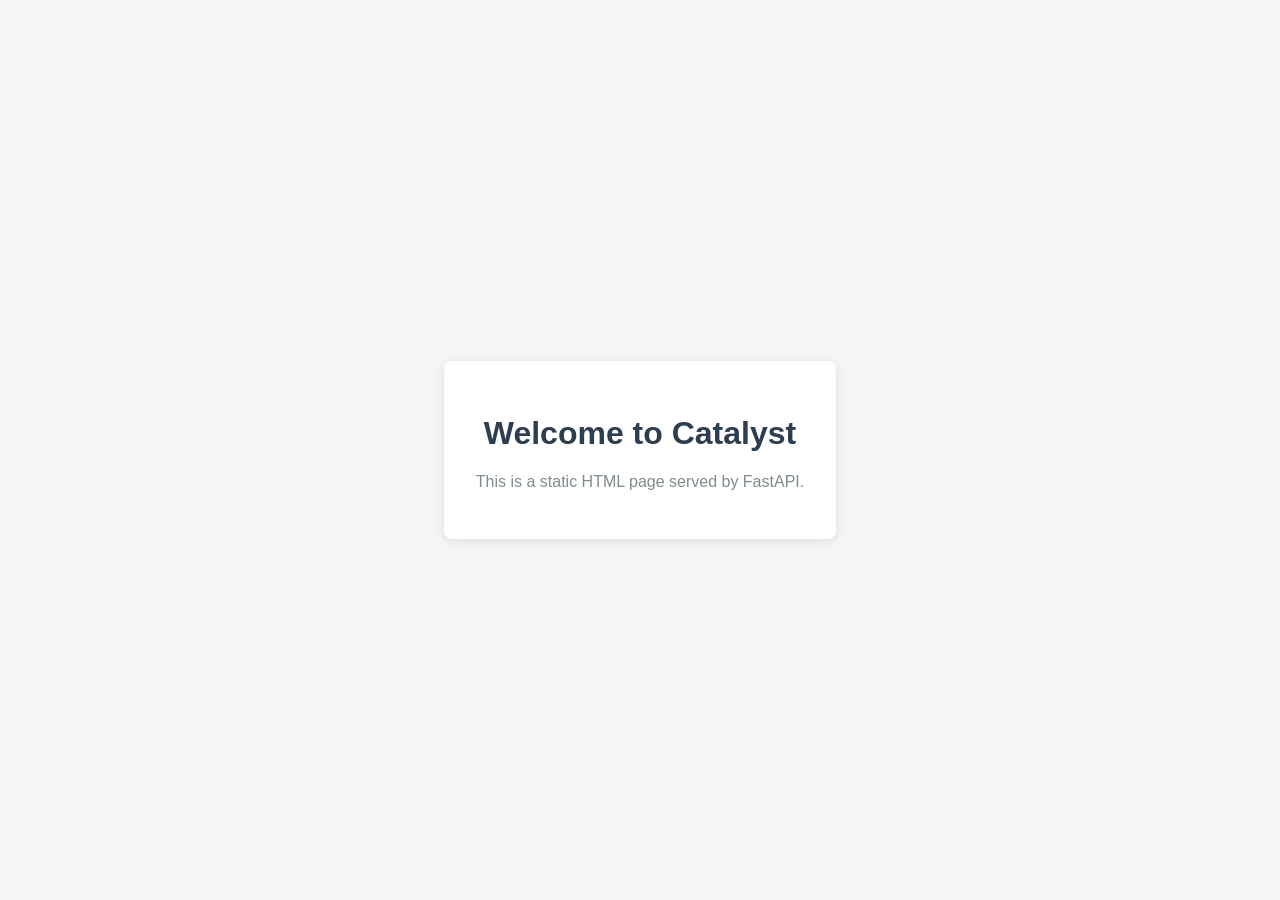
==== static/index.html @ 77b53282 "first commit" ====
<!doctype html>
<html lang="en">
    <head>
        <meta charset="UTF-8" />
        <meta name="viewport" content="width=device-width, initial-scale=1.0" />
        <title>Catalyst</title>
        <style>
            body {
                font-family:
                    -apple-system, BlinkMacSystemFont, "Segoe UI", Roboto,
                    Oxygen, Ubuntu, Cantarell, sans-serif;
                display: flex;
                justify-content: center;
                align-items: center;
                min-height: 100vh;
                margin: 0;
                background-color: #f5f5f5;
                color: #333;
            }
            .container {
                text-align: center;
                padding: 2rem;
                background: white;
                border-radius: 8px;
                box-shadow: 0 2px 10px rgba(0, 0, 0, 0.1);
            }
            h1 {
                color: #2c3e50;
            }
            p {
                color: #7f8c8d;
            }
        </style>
    </head>
    <body>
        <div class="container">
            <h1>Welcome to Catalyst</h1>
            <p>This is a static HTML page served by FastAPI.</p>
        </div>
    </body>
</html>
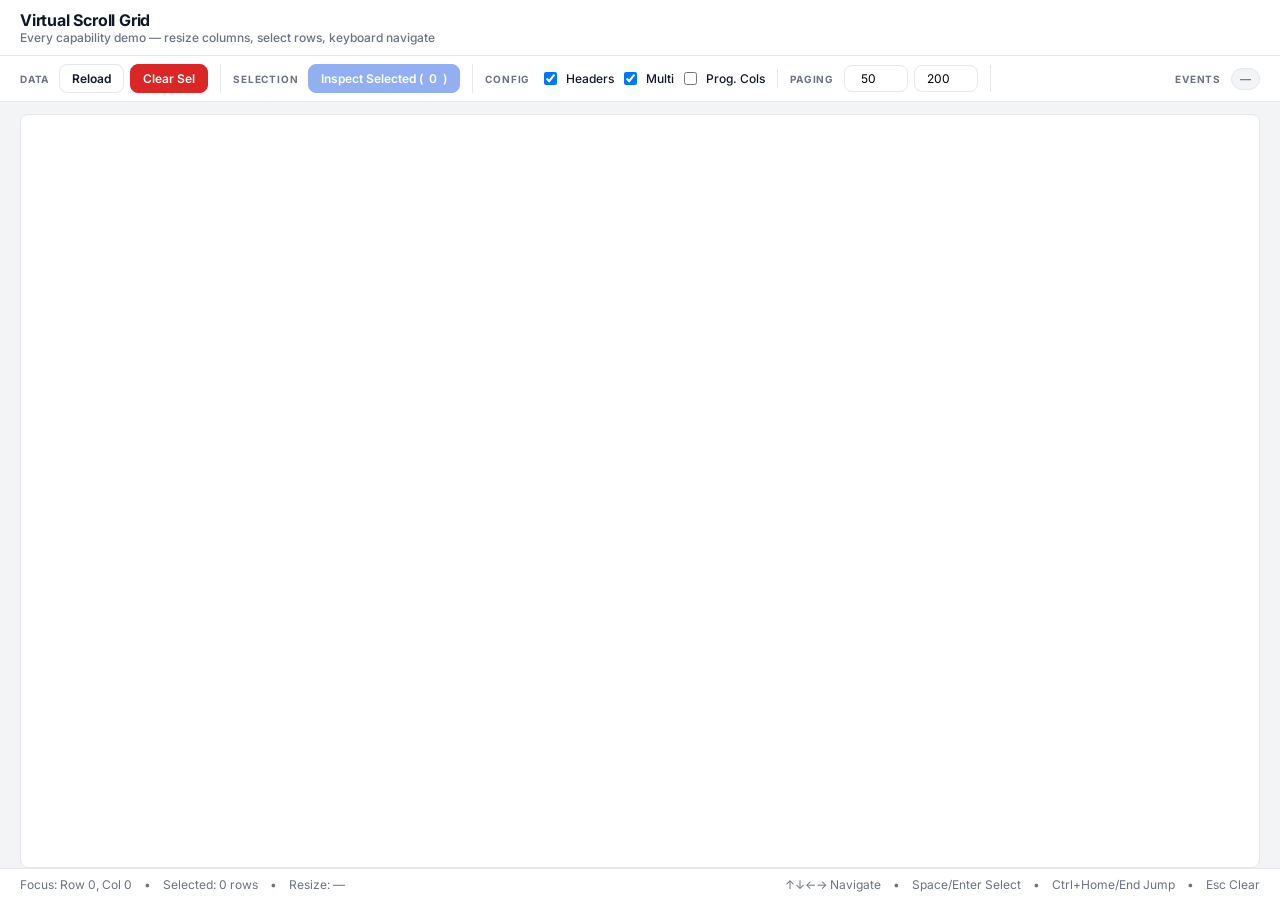
==== commit fa561272: "first working virtual scroll" ====
--- a/static/index.html
+++ b/static/index.html
@@ -3,39 +3,1067 @@
     <head>
         <meta charset="UTF-8" />
         <meta name="viewport" content="width=device-width, initial-scale=1.0" />
-        <title>Catalyst</title>
+        <title>
+            Virtual Scroll Grid — Contact Directory with Custom Renderers
+        </title>
+
+        <link rel="preconnect" href="https://fonts.googleapis.com" />
+        <link rel="preconnect" href="https://fonts.gstatic.com" crossorigin />
+        <link
+            href="https://fonts.googleapis.com/css2?family=Inter:wght@400;500;600;700&display=swap"
+            rel="stylesheet"
+        />
+
+        <script
+            type="module"
+            src="static/js/virtual-scroll-grid.js?v=1"
+        ></script>
+
         <style>
+            :root {
+                --bg: #f3f4f6;
+                --surface: #ffffff;
+                --text: #111827;
+                --text-secondary: #6b7280;
+                --border: #e5e7eb;
+                --accent: #2563eb;
+                --accent-hover: #1d4ed8;
+                --accent-light: #dbeafe;
+                --danger: #dc2626;
+                --danger-light: #fee2e2;
+                --success: #059669;
+                --success-light: #d1fae5;
+                --warning: #d97706;
+                --warning-light: #fef3c7;
+                --radius: 8px;
+                --shadow:
+                    0 1px 3px rgba(0, 0, 0, 0.1), 0 1px 2px rgba(0, 0, 0, 0.06);
+                --shadow-lg:
+                    0 10px 25px -5px rgba(0, 0, 0, 0.1),
+                    0 8px 10px -6px rgba(0, 0, 0, 0.1);
+                --font: "Inter", system-ui, -apple-system, sans-serif;
+            }
+
+            * {
+                box-sizing: border-box;
+            }
+
+            html,
             body {
+                margin: 0;
+                padding: 0;
+                height: 100%;
+                font-family: var(--font);
+                background: var(--bg);
+                color: var(--text);
+                overflow: hidden;
+            }
+
+            /* Layout: header, toolbar, grid, status */
+            .app {
+                display: flex;
+                flex-direction: column;
+                height: 100vh;
+            }
+
+            .app-header {
+                flex-shrink: 0;
+                background: var(--surface);
+                border-bottom: 1px solid var(--border);
+                padding: 10px 20px;
+                display: flex;
+                align-items: center;
+                justify-content: space-between;
+                gap: 16px;
+            }
+
+            .app-header h1 {
+                font-size: 16px;
+                font-weight: 700;
+                margin: 0;
+                letter-spacing: -0.2px;
+            }
+
+            .app-header .subtitle {
+                font-size: 12px;
+                color: var(--text-secondary);
+                font-weight: 500;
+            }
+
+            /* Toolbar */
+            .toolbar {
+                flex-shrink: 0;
+                background: var(--surface);
+                border-bottom: 1px solid var(--border);
+                padding: 8px 20px;
+                display: flex;
+                align-items: center;
+                gap: 12px;
+                flex-wrap: wrap;
+            }
+
+            .toolbar-group {
+                display: flex;
+                align-items: center;
+                gap: 6px;
+                padding-right: 12px;
+                border-right: 1px solid var(--border);
+            }
+
+            .toolbar-group:last-child {
+                border-right: none;
+                padding-right: 0;
+            }
+
+            .toolbar-label {
+                font-size: 10px;
+                font-weight: 700;
+                text-transform: uppercase;
+                letter-spacing: 0.8px;
+                color: var(--text-secondary);
+                margin-right: 4px;
+            }
+
+            .btn {
+                font-family: inherit;
+                font-size: 12px;
+                font-weight: 600;
+                padding: 6px 12px;
+                border: 1px solid var(--border);
+                border-radius: var(--radius);
+                background: var(--surface);
+                color: var(--text);
+                cursor: pointer;
+                transition: all 0.15s ease;
+                display: inline-flex;
+                align-items: center;
+                gap: 6px;
+                white-space: nowrap;
+            }
+
+            .btn:hover {
+                background: var(--bg);
+                border-color: var(--text-secondary);
+            }
+            .btn:active {
+                transform: translateY(1px);
+            }
+
+            .btn-primary {
+                background: var(--accent);
+                color: #fff;
+                border-color: var(--accent);
+            }
+            .btn-primary:hover {
+                background: var(--accent-hover);
+            }
+
+            .btn-danger {
+                background: var(--danger);
+                color: #fff;
+                border-color: var(--danger);
+            }
+
+            .btn:disabled {
+                opacity: 0.5;
+                cursor: not-allowed;
+            }
+
+            .input-sm {
+                font-family: inherit;
+                font-size: 12px;
+                padding: 5px 8px;
+                border: 1px solid var(--border);
+                border-radius: var(--radius);
+                width: 64px;
+                text-align: center;
+                outline: none;
+            }
+            .input-sm:focus {
+                border-color: var(--accent);
+                box-shadow: 0 0 0 3px var(--accent-light);
+            }
+
+            .toggle {
+                display: inline-flex;
+                align-items: center;
+                gap: 6px;
+                font-size: 12px;
+                font-weight: 500;
+                cursor: pointer;
+                user-select: none;
+            }
+
+            .toggle input {
+                cursor: pointer;
+            }
+
+            .badge {
+                font-size: 11px;
+                font-weight: 600;
+                padding: 3px 8px;
+                border-radius: 100px;
+                background: var(--bg);
+                color: var(--text-secondary);
+                border: 1px solid var(--border);
+            }
+
+            .badge.active {
+                background: var(--accent-light);
+                color: var(--accent);
+                border-color: var(--accent);
+            }
+
+            .badge.error {
+                background: var(--danger-light);
+                color: var(--danger);
+                border-color: var(--danger);
+            }
+
+            /* Grid area */
+            .grid-wrap {
+                flex: 1;
+                min-height: 0;
+                padding: 12px 20px 0;
+                display: flex;
+                flex-direction: column;
+            }
+
+            .grid-box {
+                flex: 1;
+                min-height: 0;
+                background: var(--surface);
+                border: 1px solid var(--border);
+                border-radius: var(--radius);
+                overflow: hidden;
+                display: flex;
+                flex-direction: column;
+            }
+
+            virtual-scroll-grid {
+                --vsg-font: var(--font);
+                --vsg-font-size: 13px;
+                --vsg-row-height: 40px;
+                --vsg-row-bg: #ffffff;
+                --vsg-row-bg-alt: #f9fafb;
+                --vsg-row-bg-hover: #eff6ff;
+                --vsg-row-bg-selected: #dbeafe;
+                --vsg-row-border: 1px solid var(--border);
+                --vsg-row-border-color: rgba(0, 0, 0, 0.04);
+                --vsg-header-bg: linear-gradient(
+                    180deg,
+                    #f9fafb 0%,
+                    #f3f4f6 100%
+                );
+                --vsg-header-color: #374151;
+                --vsg-header-border: 2px solid var(--accent);
+                --vsg-header-border-color: rgba(0, 0, 0, 0.06);
+                --vsg-cell-padding: 8px 14px;
+                --vsg-color: #111827;
+                --vsg-resize-handle-color: rgba(0, 0, 0, 0.25);
+
+                height: 100%;
+                width: 100%;
+            }
+
+            /* Focus indicator via part — keep it minimal so selection shows through */
+            virtual-scroll-grid::part(row):focus {
+                outline: none;
+                box-shadow: inset 3px 0 0 var(--accent);
+            }
+
+            /* Cells that contain Node renderers (badges, bars) need flex alignment */
+            virtual-scroll-grid::part(cell) {
+                display: flex;
+                align-items: center;
+            }
+
+            /* Status bar */
+            .status-bar {
+                flex-shrink: 0;
+                padding: 8px 20px;
+                display: flex;
+                align-items: center;
+                justify-content: space-between;
+                gap: 16px;
+                font-size: 12px;
+                color: var(--text-secondary);
+                background: var(--surface);
+                border-top: 1px solid var(--border);
+            }
+
+            .status-left,
+            .status-right {
+                display: flex;
+                align-items: center;
+                gap: 12px;
+            }
+
+            /* Modal */
+            .modal-overlay {
+                position: fixed;
+                inset: 0;
+                background: rgba(0, 0, 0, 0.45);
+                display: none;
+                align-items: center;
+                justify-content: center;
+                z-index: 1000;
+                padding: 20px;
+            }
+
+            .modal-overlay.open {
+                display: flex;
+            }
+
+            .modal {
+                background: var(--surface);
+                border-radius: 12px;
+                box-shadow: var(--shadow-lg);
+                width: 100%;
+                max-width: 720px;
+                max-height: 80vh;
+                display: flex;
+                flex-direction: column;
+                overflow: hidden;
+                animation: modalIn 0.2s ease;
+            }
+
+            @keyframes modalIn {
+                from {
+                    opacity: 0;
+                    transform: translateY(10px) scale(0.98);
+                }
+                to {
+                    opacity: 1;
+                    transform: translateY(0) scale(1);
+                }
+            }
+
+            .modal-header {
+                padding: 16px 20px;
+                border-bottom: 1px solid var(--border);
+                display: flex;
+                align-items: center;
+                justify-content: space-between;
+            }
+
+            .modal-header h2 {
+                margin: 0;
+                font-size: 16px;
+                font-weight: 700;
+            }
+
+            .modal-body {
+                flex: 1;
+                overflow: auto;
+                padding: 0;
+            }
+
+            .modal-footer {
+                padding: 12px 20px;
+                border-top: 1px solid var(--border);
+                display: flex;
+                justify-content: flex-end;
+                gap: 8px;
+            }
+
+            .close-btn {
+                background: none;
+                border: none;
+                font-size: 20px;
+                line-height: 1;
+                cursor: pointer;
+                color: var(--text-secondary);
+                padding: 4px;
+                border-radius: var(--radius);
+            }
+            .close-btn:hover {
+                background: var(--bg);
+                color: var(--text);
+            }
+
+            /* Inspector table inside modal */
+            .inspector-table {
+                width: 100%;
+                border-collapse: collapse;
+                font-size: 13px;
+            }
+
+            .inspector-table th,
+            .inspector-table td {
+                padding: 10px 14px;
+                text-align: left;
+                border-bottom: 1px solid var(--border);
+            }
+
+            .inspector-table th {
+                background: var(--bg);
+                font-weight: 600;
+                font-size: 11px;
+                text-transform: uppercase;
+                letter-spacing: 0.5px;
+                color: var(--text-secondary);
+                position: sticky;
+                top: 0;
+            }
+
+            .inspector-table tr:hover td {
+                background: var(--bg);
+            }
+
+            .inspector-empty {
+                padding: 40px;
+                text-align: center;
+                color: var(--text-secondary);
+                font-size: 14px;
+            }
+
+            .json-block {
                 font-family:
-                    -apple-system, BlinkMacSystemFont, "Segoe UI", Roboto,
-                    Oxygen, Ubuntu, Cantarell, sans-serif;
-                display: flex;
-                justify-content: center;
-                align-items: center;
-                min-height: 100vh;
-                margin: 0;
-                background-color: #f5f5f5;
-                color: #333;
-            }
-            .container {
-                text-align: center;
-                padding: 2rem;
-                background: white;
-                border-radius: 8px;
-                box-shadow: 0 2px 10px rgba(0, 0, 0, 0.1);
-            }
-            h1 {
-                color: #2c3e50;
-            }
-            p {
-                color: #7f8c8d;
+                    ui-monospace, SFMono-Regular, Menlo, Monaco, Consolas,
+                    monospace;
+                font-size: 12px;
+                background: var(--bg);
+                padding: 12px;
+                border-radius: var(--radius);
+                overflow: auto;
+                max-height: 200px;
+                white-space: pre-wrap;
+                word-break: break-word;
+            }
+
+            /* Toasts */
+            .toast-stack {
+                position: fixed;
+                top: 16px;
+                right: 16px;
+                z-index: 2000;
+                display: flex;
+                flex-direction: column;
+                gap: 8px;
+                pointer-events: none;
+            }
+
+            .toast {
+                background: var(--surface);
+                color: var(--text);
+                padding: 10px 14px;
+                border-radius: var(--radius);
+                font-size: 13px;
+                font-weight: 500;
+                box-shadow: var(--shadow-lg);
+                border-left: 4px solid var(--accent);
+                animation: toastIn 0.25s ease;
+                pointer-events: auto;
+                max-width: 320px;
+            }
+
+            .toast.error {
+                border-left-color: var(--danger);
+            }
+            .toast.success {
+                border-left-color: var(--success);
+            }
+            .toast.warn {
+                border-left-color: var(--warning);
+            }
+
+            @keyframes toastIn {
+                from {
+                    opacity: 0;
+                    transform: translateX(10px);
+                }
+                to {
+                    opacity: 1;
+                    transform: translateX(0);
+                }
+            }
+
+            /* Responsive */
+            @media (max-width: 900px) {
+                .toolbar-group {
+                    border-right: none;
+                    width: 100%;
+                }
+                .toolbar {
+                    padding: 10px 16px;
+                }
+                .grid-wrap {
+                    padding: 8px 16px 0;
+                }
             }
         </style>
+        <base target="_blank" />
     </head>
     <body>
-        <div class="container">
-            <h1>Welcome to Catalyst</h1>
-            <p>This is a static HTML page served by FastAPI.</p>
+        <div class="app">
+            <header class="app-header">
+                <div>
+                    <h1>Virtual Scroll Grid</h1>
+                    <div class="subtitle">
+                        Every capability demo — resize columns, select rows,
+                        keyboard navigate
+                    </div>
+                </div>
+                <div class="status-left">
+                    <span class="badge" id="loading-badge" style="display: none"
+                        >Loading…</span
+                    >
+                    <span
+                        class="badge error"
+                        id="error-badge"
+                        style="display: none"
+                        >Error</span
+                    >
+                </div>
+            </header>
+
+            <nav class="toolbar" role="toolbar" aria-label="Grid controls">
+                <div class="toolbar-group">
+                    <span class="toolbar-label">Data</span>
+                    <button
+                        class="btn"
+                        onclick="grid.reload()"
+                        title="Reload from page 0"
+                    >
+                        Reload
+                    </button>
+                    <button
+                        class="btn btn-danger"
+                        onclick="grid.clearSelection()"
+                        title="Clear selection"
+                    >
+                        Clear Sel
+                    </button>
+                </div>
+
+                <div class="toolbar-group">
+                    <span class="toolbar-label">Selection</span>
+                    <button
+                        class="btn btn-primary"
+                        id="btn-inspect"
+                        onclick="openInspector()"
+                        disabled
+                    >
+                        Inspect Selected (<span id="sel-count">0</span>)
+                    </button>
+                </div>
+
+                <div class="toolbar-group">
+                    <span class="toolbar-label">Config</span>
+                    <label class="toggle" title="Toggle header row">
+                        <input
+                            type="checkbox"
+                            id="chk-headers"
+                            checked
+                            onchange="toggleHeaders()"
+                        />
+                        Headers
+                    </label>
+                    <label class="toggle" title="Toggle multi-select">
+                        <input
+                            type="checkbox"
+                            id="chk-multi"
+                            checked
+                            onchange="toggleMultiSelect()"
+                        />
+                        Multi
+                    </label>
+                    <label class="toggle" title="Use programmatic columns">
+                        <input
+                            type="checkbox"
+                            id="chk-progcols"
+                            onchange="toggleProgColumns()"
+                        />
+                        Prog. Cols
+                    </label>
+                </div>
+
+                <div class="toolbar-group">
+                    <span class="toolbar-label">Paging</span>
+                    <input
+                        type="number"
+                        class="input-sm"
+                        id="inp-page"
+                        value="50"
+                        min="10"
+                        max="500"
+                        onchange="changePageSize()"
+                        title="Page size"
+                    />
+                    <input
+                        type="number"
+                        class="input-sm"
+                        id="inp-cache"
+                        value="200"
+                        min="10"
+                        max="1000"
+                        onchange="changeCacheSize()"
+                        title="Cache size (pages)"
+                    />
+                </div>
+
+                <div class="toolbar-group" style="margin-left: auto">
+                    <span class="toolbar-label">Events</span>
+                    <span class="badge" id="last-event-badge">—</span>
+                </div>
+            </nav>
+
+            <section class="grid-wrap">
+                <div class="grid-box">
+                    <virtual-scroll-grid
+                        id="grid"
+                        url="/api/contact"
+                        page-size="50"
+                        cache-size="200"
+                        multi-select="true"
+                        show-headers="true"
+                    >
+                    </virtual-scroll-grid>
+                </div>
+            </section>
+
+            <footer class="status-bar">
+                <div class="status-left">
+                    <span id="status-focus">Focus: Row 0, Col 0</span>
+                    <span>•</span>
+                    <span id="status-selection">Selected: 0 rows</span>
+                    <span>•</span>
+                    <span id="status-resize">Resize: —</span>
+                </div>
+                <div class="status-right">
+                    <span>↑↓←→ Navigate</span>
+                    <span>•</span>
+                    <span>Space/Enter Select</span>
+                    <span>•</span>
+                    <span>Ctrl+Home/End Jump</span>
+                    <span>•</span>
+                    <span>Esc Clear</span>
+                </div>
+            </footer>
         </div>
+
+        <!-- Inspector Modal -->
+        <div
+            class="modal-overlay"
+            id="modal"
+            onclick="if (event.target === this) closeInspector();"
+        >
+            <div class="modal">
+                <div class="modal-header">
+                    <h2>Selection Inspector</h2>
+                    <button
+                        class="close-btn"
+                        onclick="closeInspector()"
+                        aria-label="Close"
+                    >
+                        ×
+                    </button>
+                </div>
+                <div class="modal-body" id="modal-body">
+                    <div class="inspector-empty">No rows selected.</div>
+                </div>
+                <div class="modal-footer">
+                    <button class="btn" onclick="copySelectionJSON()">
+                        Copy JSON
+                    </button>
+                    <button class="btn btn-primary" onclick="closeInspector()">
+                        Close
+                    </button>
+                </div>
+            </div>
+        </div>
+
+        <div class="toast-stack" id="toasts"></div>
+
+        <script>
+            const grid = document.getElementById("grid");
+
+            /* ── Custom Cell Renderers ──────────────────────────────────────
+             * registerCellRenderer is only available after the custom element
+             * module has finished loading (it's a <script type="module"> so
+             * it's always deferred). We wait for the element to be defined
+             * before calling it.
+             * fn(value, col) → string  — plain text, or
+             * fn(value, col) → Node   — rich DOM (badge, bar, icon…)
+             * ─────────────────────────────────────────────────────────────── */
+            customElements.whenDefined("virtual-scroll-grid").then(() => {
+                // status → coloured pill badge
+                grid.registerCellRenderer("status", (val) => {
+                    if (val == null) return "";
+                    const palette = {
+                        VIP: { bg: "#fef3c7", color: "#92400e", icon: "⭐" },
+                        Lead: { bg: "#fee2e2", color: "#991b1b", icon: "🔥" },
+                        Partner: {
+                            bg: "#d1fae5",
+                            color: "#065f46",
+                            icon: "🤝",
+                        },
+                        Investor: {
+                            bg: "#ede9fe",
+                            color: "#5b21b6",
+                            icon: "💰",
+                        },
+                        Contractor: {
+                            bg: "#e0e7ff",
+                            color: "#3730a3",
+                            icon: "🔧",
+                        },
+                        Supplier: {
+                            bg: "#fce7f3",
+                            color: "#9d174d",
+                            icon: "📦",
+                        },
+                        Client: { bg: "#dbeafe", color: "#1e40af", icon: "🤵" },
+                        Prospect: {
+                            bg: "#f0fdf4",
+                            color: "#166534",
+                            icon: "🔭",
+                        },
+                        Alumni: { bg: "#f3f4f6", color: "#374151", icon: "🎓" },
+                        Referral: {
+                            bg: "#fff7ed",
+                            color: "#9a3412",
+                            icon: "🔗",
+                        },
+                    };
+                    const p = palette[val] ?? {
+                        bg: "#f3f4f6",
+                        color: "#374151",
+                        icon: "•",
+                    };
+                    const span = document.createElement("span");
+                    span.style.cssText = `
+                    display: inline-flex; align-items: center; gap: 4px;
+                    padding: 2px 8px; border-radius: 9999px; font-size: 11px;
+                    font-weight: 600; background: ${p.bg}; color: ${p.color};
+                    white-space: nowrap;`;
+                    span.textContent = `${p.icon} ${val}`;
+                    return span;
+                });
+
+                // boolean → green check / red cross
+                grid.registerCellRenderer("boolean", (val) => {
+                    const span = document.createElement("span");
+                    span.style.cssText = `
+                    font-size: 13px; font-weight: 700;
+                    color: ${val ? "#059669" : "#dc2626"};`;
+                    span.textContent = val ? "✓" : "✗";
+                    return span;
+                });
+
+                // percent → mini progress bar
+                grid.registerCellRenderer("percent", (val) => {
+                    if (val == null) return "";
+                    const pct = Math.round(val * 100);
+                    const hue = Math.round(val * 120); // red→green
+                    const wrap = document.createElement("div");
+                    wrap.style.cssText =
+                        "display:flex; align-items:center; gap:6px; width:100%;";
+                    const track = document.createElement("div");
+                    track.style.cssText =
+                        "flex:1; height:6px; background:#e5e7eb; border-radius:3px; overflow:hidden;";
+                    const bar = document.createElement("div");
+                    bar.style.cssText = `width:${pct}%; height:100%; border-radius:3px;
+                    background: hsl(${hue},65%,45%);`;
+                    track.appendChild(bar);
+                    const label = document.createElement("span");
+                    label.style.cssText =
+                        "font-size:11px; color:#6b7280; min-width:28px; text-align:right;";
+                    label.textContent = `${pct}%`;
+                    wrap.appendChild(track);
+                    wrap.appendChild(label);
+                    return wrap;
+                });
+
+                // currency → right-aligned formatted amount
+                grid.registerCellRenderer("currency", (val) => {
+                    if (val == null) return "";
+                    const formatted = new Intl.NumberFormat("en-US", {
+                        style: "currency",
+                        currency: "USD",
+                        maximumFractionDigits: 0,
+                    }).format(val);
+                    const span = document.createElement("span");
+                    span.style.cssText =
+                        "display:block; text-align:right; font-variant-numeric:tabular-nums; font-weight:500;";
+                    span.textContent = formatted;
+                    return span;
+                });
+
+                // date → friendly human-readable format
+                grid.registerCellRenderer("date", (val) => {
+                    if (!val) return "";
+                    const d = new Date(val);
+                    if (isNaN(d)) return String(val);
+                    return d.toLocaleDateString("en-US", {
+                        year: "numeric",
+                        month: "short",
+                        day: "numeric",
+                    });
+                });
+
+                // email → lowercase (string is fine here)
+                grid.registerCellRenderer("email", (val) =>
+                    val == null ? "" : String(val).toLowerCase(),
+                );
+            }); // end customElements.whenDefined
+
+            const btnInspect = document.getElementById("btn-inspect");
+            const selCountEl = document.getElementById("sel-count");
+            const loadingBadge = document.getElementById("loading-badge");
+            const errorBadge = document.getElementById("error-badge");
+            const lastEventBadge = document.getElementById("last-event-badge");
+            const statusFocus = document.getElementById("status-focus");
+            const statusSelection = document.getElementById("status-selection");
+            const statusResize = document.getElementById("status-resize");
+
+            let currentSelection = [];
+            let currentIndices = [];
+            let focusedRow = 0;
+            let focusedCol = 0;
+
+            /* ---------- Event listeners ---------- */
+
+            grid.addEventListener("selectionchange", (e) => {
+                currentSelection = e.detail.selection;
+                currentIndices = e.detail.indices;
+                const count = currentIndices.length;
+
+                selCountEl.textContent = count;
+                btnInspect.disabled = count === 0;
+                statusSelection.textContent = `Selected: ${count} row${count !== 1 ? "s" : ""}`;
+                flashEvent("selectionchange");
+
+                if (count > 0) {
+                    toast(
+                        `${count} row${count !== 1 ? "s" : ""} selected`,
+                        "success",
+                    );
+                }
+            });
+
+            grid.addEventListener("loading", (e) => {
+                loadingBadge.style.display = e.detail.loading
+                    ? "inline-flex"
+                    : "none";
+                flashEvent("loading");
+            });
+
+            grid.addEventListener("columnresize", (e) => {
+                const { columnIndex, key, width, widths } = e.detail;
+                statusResize.textContent = `Resize: "${key}" → ${width}px`;
+                flashEvent("columnresize");
+            });
+
+            grid.addEventListener("error", (e) => {
+                const { pageIndex, error } = e.detail;
+                errorBadge.style.display = "inline-flex";
+                errorBadge.textContent = `Page ${pageIndex} error`;
+                flashEvent("error");
+                toast(`Error on page ${pageIndex}: ${error}`, "error");
+                setTimeout(() => {
+                    errorBadge.style.display = "none";
+                }, 4000);
+            });
+
+            /* Poll for focus changes inside shadow DOM */
+            setInterval(() => {
+                const sr = grid.shadowRoot;
+                if (!sr) return;
+                const active = sr.activeElement;
+                if (active && active.classList.contains("vsg-row")) {
+                    const idx = parseInt(active.dataset.index, 10);
+                    if (!isNaN(idx) && idx !== focusedRow) {
+                        focusedRow = idx;
+                        updateFocusStatus();
+                    }
+                }
+            }, 150);
+
+            /* ---------- Toolbar actions ---------- */
+
+            function toggleHeaders() {
+                const on = document.getElementById("chk-headers").checked;
+                grid.setAttribute("show-headers", on ? "true" : "false");
+                toast(on ? "Headers shown" : "Headers hidden");
+            }
+
+            function toggleMultiSelect() {
+                const on = document.getElementById("chk-multi").checked;
+                grid.setAttribute("multi-select", on ? "true" : "false");
+                toast(on ? "Multi-select enabled" : "Single-select mode");
+            }
+
+            function changePageSize() {
+                const v = parseInt(
+                    document.getElementById("inp-page").value,
+                    10,
+                );
+                if (isNaN(v) || v < 10 || v > 500) {
+                    toast("Page size must be 10–500", "error");
+                    return;
+                }
+                grid.setAttribute("page-size", v);
+                toast(`Page size set to ${v}`);
+            }
+
+            function changeCacheSize() {
+                const v = parseInt(
+                    document.getElementById("inp-cache").value,
+                    10,
+                );
+                if (isNaN(v) || v < 10) {
+                    toast("Cache size invalid", "error");
+                    return;
+                }
+                grid.setAttribute("cache-size", v);
+                toast(`Cache size set to ${v} pages`);
+            }
+
+            /* Programmatic columns demo */
+            const PROGRAMMATIC_COLUMNS = [
+                { key: "id", label: "ID", width: 6, growth: 0, type: "number" },
+                { key: "name", label: "Name", width: 18, growth: 1 },
+                { key: "role", label: "Role", width: 14, growth: 1 },
+                { key: "email", label: "Email", width: 24, growth: 2 },
+                {
+                    key: "active",
+                    label: "Active",
+                    width: 6,
+                    growth: 0,
+                    type: "boolean",
+                },
+            ];
+
+            function toggleProgColumns() {
+                const useProg = document.getElementById("chk-progcols").checked;
+                if (useProg) {
+                    grid.columns = PROGRAMMATIC_COLUMNS.map((c) => ({ ...c }));
+                    toast("Programmatic columns applied");
+                } else {
+                    grid.columns = null; // triggers auto-detection on next fetch
+                    toast("Auto-detection restored");
+                    grid.reload();
+                }
+            }
+
+            /* ---------- Inspector Modal ---------- */
+
+            function openInspector() {
+                const body = document.getElementById("modal-body");
+                if (currentSelection.length === 0) {
+                    body.innerHTML =
+                        '<div class="inspector-empty">No rows selected.</div>';
+                } else {
+                    // Build a table from the union of keys in selected rows
+                    const keys = new Set();
+                    currentSelection.forEach((r) => {
+                        if (r && typeof r === "object" && !Array.isArray(r)) {
+                            Object.keys(r).forEach((k) => keys.add(k));
+                        }
+                    });
+                    const cols = Array.from(keys);
+                    const html = `
+                    <table class="inspector-table">
+                        <thead>
+                            <tr>
+                                <th>#</th>
+                                <th>Index</th>
+                                ${cols.map((k) => `<th>${escapeHtml(k)}</th>`).join("")}
+                            </tr>
+                        </thead>
+                        <tbody>
+                            ${currentSelection
+                                .map(
+                                    (row, i) => `
+                                <tr>
+                                    <td>${i + 1}</td>
+                                    <td>${currentIndices[i]}</td>
+                                    ${cols.map((k) => `<td>${formatValue(row?.[k])}</td>`).join("")}
+                                </tr>
+                            `,
+                                )
+                                .join("")}
+                        </tbody>
+                    </table>
+                    <div style="padding:16px 20px 0;">
+                        <div class="toolbar-label" style="margin-bottom:6px;">Raw JSON</div>
+                        <pre class="json-block">${escapeHtml(JSON.stringify(currentSelection, null, 2))}</pre>
+                    </div>
+                `;
+                    body.innerHTML = html;
+                }
+                document.getElementById("modal").classList.add("open");
+            }
+
+            function closeInspector() {
+                document.getElementById("modal").classList.remove("open");
+            }
+
+            function copySelectionJSON() {
+                const json = JSON.stringify(currentSelection, null, 2);
+                navigator.clipboard
+                    .writeText(json)
+                    .then(() => {
+                        toast("JSON copied to clipboard", "success");
+                    })
+                    .catch(() => {
+                        toast("Copy failed", "error");
+                    });
+            }
+
+            /* ---------- Utilities ---------- */
+
+            function updateFocusStatus() {
+                statusFocus.textContent = `Focus: Row ${focusedRow}, Col ${focusedCol}`;
+            }
+
+            function flashEvent(name) {
+                lastEventBadge.textContent = name;
+                lastEventBadge.classList.add("active");
+                setTimeout(
+                    () => lastEventBadge.classList.remove("active"),
+                    600,
+                );
+            }
+
+            function toast(msg, type = "info") {
+                const stack = document.getElementById("toasts");
+                const el = document.createElement("div");
+                el.className = `toast ${type}`;
+                el.textContent = msg;
+                stack.appendChild(el);
+                setTimeout(() => el.remove(), 3000);
+            }
+
+            function escapeHtml(str) {
+                if (str == null) return "";
+                return String(str)
+                    .replace(/&/g, "&amp;")
+                    .replace(/</g, "&lt;")
+                    .replace(/>/g, "&gt;")
+                    .replace(/"/g, "&quot;");
+            }
+
+            function formatValue(v) {
+                if (v == null) return '<span style="color:#9ca3af">—</span>';
+                if (typeof v === "boolean") return v ? "✓ true" : "✗ false";
+                if (typeof v === "number") return v.toLocaleString();
+                return escapeHtml(String(v));
+            }
+
+            /* Keyboard: Esc closes modal if open */
+            document.addEventListener("keydown", (e) => {
+                if (
+                    e.key === "Escape" &&
+                    document.getElementById("modal").classList.contains("open")
+                ) {
+                    closeInspector();
+                }
+            });
+
+            updateFocusStatus();
+        </script>
     </body>
 </html>
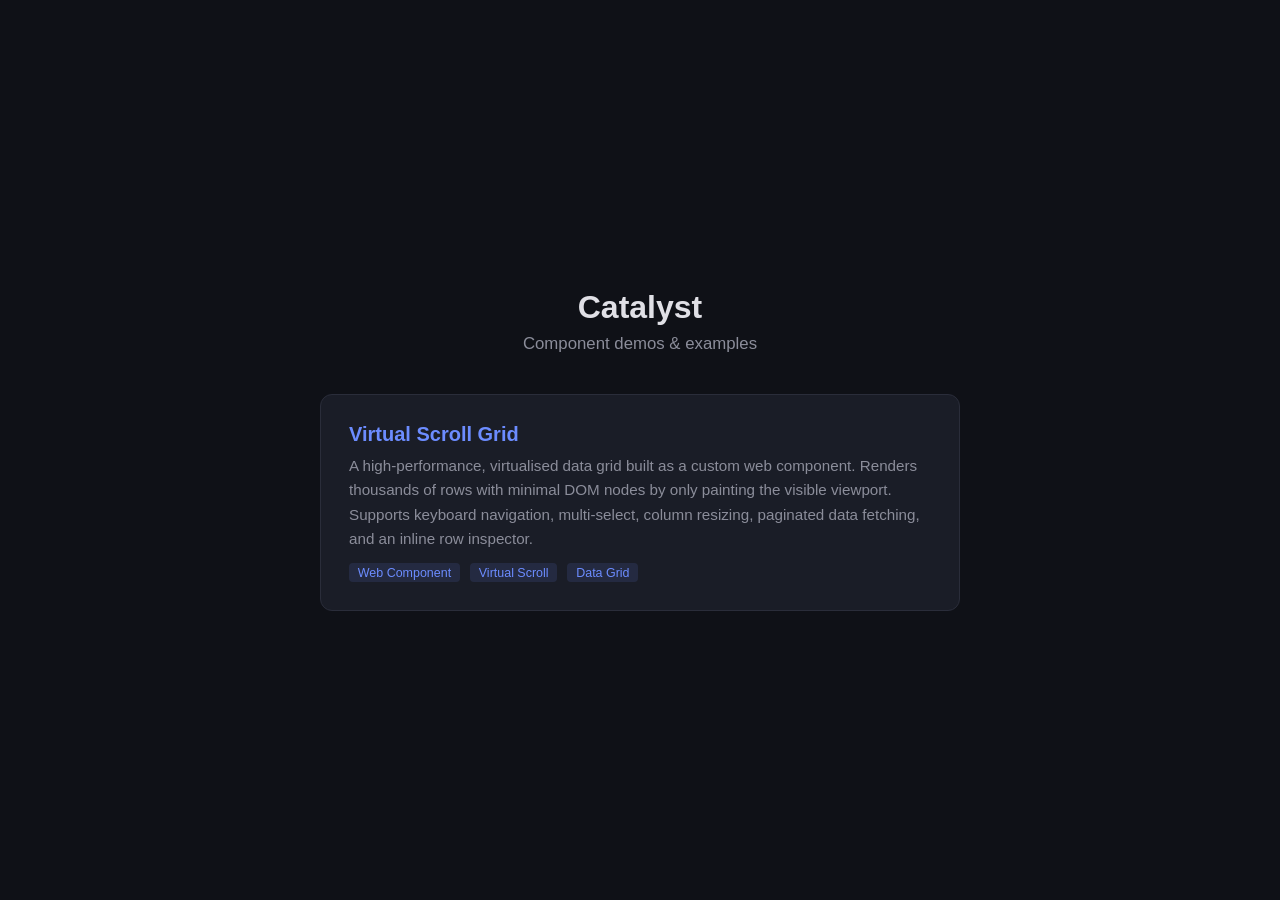
==== commit 7fc2ed7b: "add" ====
--- a/static/index.html
+++ b/static/index.html
@@ -3,1067 +3,125 @@
     <head>
         <meta charset="UTF-8" />
         <meta name="viewport" content="width=device-width, initial-scale=1.0" />
-        <title>
-            Virtual Scroll Grid — Contact Directory with Custom Renderers
-        </title>
-
-        <link rel="preconnect" href="https://fonts.googleapis.com" />
-        <link rel="preconnect" href="https://fonts.gstatic.com" crossorigin />
-        <link
-            href="https://fonts.googleapis.com/css2?family=Inter:wght@400;500;600;700&display=swap"
-            rel="stylesheet"
-        />
-
-        <script
-            type="module"
-            src="static/js/virtual-scroll-grid.js?v=1"
-        ></script>
-
+        <title>Catalyst Demos</title>
         <style>
             :root {
-                --bg: #f3f4f6;
-                --surface: #ffffff;
-                --text: #111827;
-                --text-secondary: #6b7280;
-                --border: #e5e7eb;
-                --accent: #2563eb;
-                --accent-hover: #1d4ed8;
-                --accent-light: #dbeafe;
-                --danger: #dc2626;
-                --danger-light: #fee2e2;
-                --success: #059669;
-                --success-light: #d1fae5;
-                --warning: #d97706;
-                --warning-light: #fef3c7;
-                --radius: 8px;
-                --shadow:
-                    0 1px 3px rgba(0, 0, 0, 0.1), 0 1px 2px rgba(0, 0, 0, 0.06);
-                --shadow-lg:
-                    0 10px 25px -5px rgba(0, 0, 0, 0.1),
-                    0 8px 10px -6px rgba(0, 0, 0, 0.1);
-                --font: "Inter", system-ui, -apple-system, sans-serif;
+                --bg: #0f1117;
+                --surface: #1a1d27;
+                --border: #2a2d3a;
+                --text: #e0e0e6;
+                --text-muted: #8b8d9a;
+                --accent: #6c8cff;
+                --accent-hover: #8aa4ff;
             }
 
             * {
+                margin: 0;
+                padding: 0;
                 box-sizing: border-box;
             }
 
             html,
             body {
-                margin: 0;
-                padding: 0;
                 height: 100%;
-                font-family: var(--font);
-                background: var(--bg);
-                color: var(--text);
-                overflow: hidden;
-            }
-
-            /* Layout: header, toolbar, grid, status */
-            .app {
-                display: flex;
-                flex-direction: column;
-                height: 100vh;
-            }
-
-            .app-header {
-                flex-shrink: 0;
-                background: var(--surface);
-                border-bottom: 1px solid var(--border);
-                padding: 10px 20px;
-                display: flex;
-                align-items: center;
-                justify-content: space-between;
-                gap: 16px;
-            }
-
-            .app-header h1 {
-                font-size: 16px;
-                font-weight: 700;
-                margin: 0;
-                letter-spacing: -0.2px;
-            }
-
-            .app-header .subtitle {
-                font-size: 12px;
-                color: var(--text-secondary);
-                font-weight: 500;
-            }
-
-            /* Toolbar */
-            .toolbar {
-                flex-shrink: 0;
-                background: var(--surface);
-                border-bottom: 1px solid var(--border);
-                padding: 8px 20px;
-                display: flex;
-                align-items: center;
-                gap: 12px;
-                flex-wrap: wrap;
-            }
-
-            .toolbar-group {
-                display: flex;
-                align-items: center;
-                gap: 6px;
-                padding-right: 12px;
-                border-right: 1px solid var(--border);
-            }
-
-            .toolbar-group:last-child {
-                border-right: none;
-                padding-right: 0;
-            }
-
-            .toolbar-label {
-                font-size: 10px;
-                font-weight: 700;
-                text-transform: uppercase;
-                letter-spacing: 0.8px;
-                color: var(--text-secondary);
-                margin-right: 4px;
-            }
-
-            .btn {
-                font-family: inherit;
-                font-size: 12px;
-                font-weight: 600;
-                padding: 6px 12px;
-                border: 1px solid var(--border);
-                border-radius: var(--radius);
-                background: var(--surface);
-                color: var(--text);
-                cursor: pointer;
-                transition: all 0.15s ease;
-                display: inline-flex;
-                align-items: center;
-                gap: 6px;
-                white-space: nowrap;
-            }
-
-            .btn:hover {
-                background: var(--bg);
-                border-color: var(--text-secondary);
-            }
-            .btn:active {
-                transform: translateY(1px);
-            }
-
-            .btn-primary {
-                background: var(--accent);
-                color: #fff;
-                border-color: var(--accent);
-            }
-            .btn-primary:hover {
-                background: var(--accent-hover);
-            }
-
-            .btn-danger {
-                background: var(--danger);
-                color: #fff;
-                border-color: var(--danger);
-            }
-
-            .btn:disabled {
-                opacity: 0.5;
-                cursor: not-allowed;
-            }
-
-            .input-sm {
-                font-family: inherit;
-                font-size: 12px;
-                padding: 5px 8px;
-                border: 1px solid var(--border);
-                border-radius: var(--radius);
-                width: 64px;
-                text-align: center;
-                outline: none;
-            }
-            .input-sm:focus {
-                border-color: var(--accent);
-                box-shadow: 0 0 0 3px var(--accent-light);
-            }
-
-            .toggle {
-                display: inline-flex;
-                align-items: center;
-                gap: 6px;
-                font-size: 12px;
-                font-weight: 500;
-                cursor: pointer;
-                user-select: none;
-            }
-
-            .toggle input {
-                cursor: pointer;
-            }
-
-            .badge {
-                font-size: 11px;
-                font-weight: 600;
-                padding: 3px 8px;
-                border-radius: 100px;
-                background: var(--bg);
-                color: var(--text-secondary);
-                border: 1px solid var(--border);
-            }
-
-            .badge.active {
-                background: var(--accent-light);
-                color: var(--accent);
-                border-color: var(--accent);
-            }
-
-            .badge.error {
-                background: var(--danger-light);
-                color: var(--danger);
-                border-color: var(--danger);
-            }
-
-            /* Grid area */
-            .grid-wrap {
-                flex: 1;
-                min-height: 0;
-                padding: 12px 20px 0;
-                display: flex;
-                flex-direction: column;
-            }
-
-            .grid-box {
-                flex: 1;
-                min-height: 0;
-                background: var(--surface);
-                border: 1px solid var(--border);
-                border-radius: var(--radius);
-                overflow: hidden;
-                display: flex;
-                flex-direction: column;
-            }
-
-            virtual-scroll-grid {
-                --vsg-font: var(--font);
-                --vsg-font-size: 13px;
-                --vsg-row-height: 40px;
-                --vsg-row-bg: #ffffff;
-                --vsg-row-bg-alt: #f9fafb;
-                --vsg-row-bg-hover: #eff6ff;
-                --vsg-row-bg-selected: #dbeafe;
-                --vsg-row-border: 1px solid var(--border);
-                --vsg-row-border-color: rgba(0, 0, 0, 0.04);
-                --vsg-header-bg: linear-gradient(
-                    180deg,
-                    #f9fafb 0%,
-                    #f3f4f6 100%
-                );
-                --vsg-header-color: #374151;
-                --vsg-header-border: 2px solid var(--accent);
-                --vsg-header-border-color: rgba(0, 0, 0, 0.06);
-                --vsg-cell-padding: 8px 14px;
-                --vsg-color: #111827;
-                --vsg-resize-handle-color: rgba(0, 0, 0, 0.25);
-
-                height: 100%;
-                width: 100%;
-            }
-
-            /* Focus indicator via part — keep it minimal so selection shows through */
-            virtual-scroll-grid::part(row):focus {
-                outline: none;
-                box-shadow: inset 3px 0 0 var(--accent);
-            }
-
-            /* Cells that contain Node renderers (badges, bars) need flex alignment */
-            virtual-scroll-grid::part(cell) {
-                display: flex;
-                align-items: center;
-            }
-
-            /* Status bar */
-            .status-bar {
-                flex-shrink: 0;
-                padding: 8px 20px;
-                display: flex;
-                align-items: center;
-                justify-content: space-between;
-                gap: 16px;
-                font-size: 12px;
-                color: var(--text-secondary);
-                background: var(--surface);
-                border-top: 1px solid var(--border);
-            }
-
-            .status-left,
-            .status-right {
-                display: flex;
-                align-items: center;
-                gap: 12px;
-            }
-
-            /* Modal */
-            .modal-overlay {
-                position: fixed;
-                inset: 0;
-                background: rgba(0, 0, 0, 0.45);
-                display: none;
-                align-items: center;
-                justify-content: center;
-                z-index: 1000;
-                padding: 20px;
-            }
-
-            .modal-overlay.open {
-                display: flex;
-            }
-
-            .modal {
-                background: var(--surface);
-                border-radius: 12px;
-                box-shadow: var(--shadow-lg);
-                width: 100%;
-                max-width: 720px;
-                max-height: 80vh;
-                display: flex;
-                flex-direction: column;
-                overflow: hidden;
-                animation: modalIn 0.2s ease;
-            }
-
-            @keyframes modalIn {
-                from {
-                    opacity: 0;
-                    transform: translateY(10px) scale(0.98);
-                }
-                to {
-                    opacity: 1;
-                    transform: translateY(0) scale(1);
-                }
-            }
-
-            .modal-header {
-                padding: 16px 20px;
-                border-bottom: 1px solid var(--border);
-                display: flex;
-                align-items: center;
-                justify-content: space-between;
-            }
-
-            .modal-header h2 {
-                margin: 0;
-                font-size: 16px;
-                font-weight: 700;
-            }
-
-            .modal-body {
-                flex: 1;
-                overflow: auto;
-                padding: 0;
-            }
-
-            .modal-footer {
-                padding: 12px 20px;
-                border-top: 1px solid var(--border);
-                display: flex;
-                justify-content: flex-end;
-                gap: 8px;
-            }
-
-            .close-btn {
-                background: none;
-                border: none;
-                font-size: 20px;
-                line-height: 1;
-                cursor: pointer;
-                color: var(--text-secondary);
-                padding: 4px;
-                border-radius: var(--radius);
-            }
-            .close-btn:hover {
+                font-family:
+                    -apple-system, BlinkMacSystemFont, "Segoe UI", Roboto,
+                    Helvetica, Arial, sans-serif;
                 background: var(--bg);
                 color: var(--text);
             }
 
-            /* Inspector table inside modal */
-            .inspector-table {
-                width: 100%;
-                border-collapse: collapse;
-                font-size: 13px;
+            body {
+                display: flex;
+                align-items: center;
+                justify-content: center;
             }
 
-            .inspector-table th,
-            .inspector-table td {
-                padding: 10px 14px;
-                text-align: left;
-                border-bottom: 1px solid var(--border);
+            .container {
+                max-width: 640px;
+                width: 90%;
+                text-align: center;
             }
 
-            .inspector-table th {
-                background: var(--bg);
-                font-weight: 600;
-                font-size: 11px;
-                text-transform: uppercase;
-                letter-spacing: 0.5px;
-                color: var(--text-secondary);
-                position: sticky;
-                top: 0;
+            h1 {
+                font-size: 2rem;
+                margin-bottom: 0.5rem;
             }
 
-            .inspector-table tr:hover td {
-                background: var(--bg);
+            .subtitle {
+                color: var(--text-muted);
+                margin-bottom: 2.5rem;
+                font-size: 1.05rem;
             }
 
-            .inspector-empty {
-                padding: 40px;
-                text-align: center;
-                color: var(--text-secondary);
-                font-size: 14px;
+            .card {
+                background: var(--surface);
+                border: 1px solid var(--border);
+                border-radius: 12px;
+                padding: 1.75rem;
+                text-align: left;
+                transition: border-color 0.2s;
             }
 
-            .json-block {
-                font-family:
-                    ui-monospace, SFMono-Regular, Menlo, Monaco, Consolas,
-                    monospace;
-                font-size: 12px;
-                background: var(--bg);
-                padding: 12px;
-                border-radius: var(--radius);
-                overflow: auto;
-                max-height: 200px;
-                white-space: pre-wrap;
-                word-break: break-word;
+            .card:hover {
+                border-color: var(--accent);
             }
 
-            /* Toasts */
-            .toast-stack {
-                position: fixed;
-                top: 16px;
-                right: 16px;
-                z-index: 2000;
-                display: flex;
-                flex-direction: column;
-                gap: 8px;
-                pointer-events: none;
+            .card h2 {
+                font-size: 1.25rem;
+                margin-bottom: 0.5rem;
             }
 
-            .toast {
-                background: var(--surface);
-                color: var(--text);
-                padding: 10px 14px;
-                border-radius: var(--radius);
-                font-size: 13px;
-                font-weight: 500;
-                box-shadow: var(--shadow-lg);
-                border-left: 4px solid var(--accent);
-                animation: toastIn 0.25s ease;
-                pointer-events: auto;
-                max-width: 320px;
+            .card h2 a {
+                color: var(--accent);
+                text-decoration: none;
             }
 
-            .toast.error {
-                border-left-color: var(--danger);
-            }
-            .toast.success {
-                border-left-color: var(--success);
-            }
-            .toast.warn {
-                border-left-color: var(--warning);
+            .card h2 a:hover {
+                color: var(--accent-hover);
+                text-decoration: underline;
             }
 
-            @keyframes toastIn {
-                from {
-                    opacity: 0;
-                    transform: translateX(10px);
-                }
-                to {
-                    opacity: 1;
-                    transform: translateX(0);
-                }
+            .card p {
+                color: var(--text-muted);
+                line-height: 1.6;
+                font-size: 0.95rem;
             }
 
-            /* Responsive */
-            @media (max-width: 900px) {
-                .toolbar-group {
-                    border-right: none;
-                    width: 100%;
-                }
-                .toolbar {
-                    padding: 10px 16px;
-                }
-                .grid-wrap {
-                    padding: 8px 16px 0;
-                }
+            .tag {
+                display: inline-block;
+                background: rgba(108, 140, 255, 0.12);
+                color: var(--accent);
+                padding: 0.15rem 0.55rem;
+                border-radius: 4px;
+                font-size: 0.78rem;
+                margin-top: 0.75rem;
+                margin-right: 0.35rem;
             }
         </style>
-        <base target="_blank" />
     </head>
     <body>
-        <div class="app">
-            <header class="app-header">
-                <div>
-                    <h1>Virtual Scroll Grid</h1>
-                    <div class="subtitle">
-                        Every capability demo — resize columns, select rows,
-                        keyboard navigate
-                    </div>
-                </div>
-                <div class="status-left">
-                    <span class="badge" id="loading-badge" style="display: none"
-                        >Loading…</span
+        <div class="container">
+            <h1>Catalyst</h1>
+            <p class="subtitle">Component demos &amp; examples</p>
+
+            <div class="card">
+                <h2>
+                    <a href="/static/virtual-scroll-grid.html"
+                        >Virtual Scroll Grid</a
                     >
-                    <span
-                        class="badge error"
-                        id="error-badge"
-                        style="display: none"
-                        >Error</span
-                    >
-                </div>
-            </header>
-
-            <nav class="toolbar" role="toolbar" aria-label="Grid controls">
-                <div class="toolbar-group">
-                    <span class="toolbar-label">Data</span>
-                    <button
-                        class="btn"
-                        onclick="grid.reload()"
-                        title="Reload from page 0"
-                    >
-                        Reload
-                    </button>
-                    <button
-                        class="btn btn-danger"
-                        onclick="grid.clearSelection()"
-                        title="Clear selection"
-                    >
-                        Clear Sel
-                    </button>
-                </div>
-
-                <div class="toolbar-group">
-                    <span class="toolbar-label">Selection</span>
-                    <button
-                        class="btn btn-primary"
-                        id="btn-inspect"
-                        onclick="openInspector()"
-                        disabled
-                    >
-                        Inspect Selected (<span id="sel-count">0</span>)
-                    </button>
-                </div>
-
-                <div class="toolbar-group">
-                    <span class="toolbar-label">Config</span>
-                    <label class="toggle" title="Toggle header row">
-                        <input
-                            type="checkbox"
-                            id="chk-headers"
-                            checked
-                            onchange="toggleHeaders()"
-                        />
-                        Headers
-                    </label>
-                    <label class="toggle" title="Toggle multi-select">
-                        <input
-                            type="checkbox"
-                            id="chk-multi"
-                            checked
-                            onchange="toggleMultiSelect()"
-                        />
-                        Multi
-                    </label>
-                    <label class="toggle" title="Use programmatic columns">
-                        <input
-                            type="checkbox"
-                            id="chk-progcols"
-                            onchange="toggleProgColumns()"
-                        />
-                        Prog. Cols
-                    </label>
-                </div>
-
-                <div class="toolbar-group">
-                    <span class="toolbar-label">Paging</span>
-                    <input
-                        type="number"
-                        class="input-sm"
-                        id="inp-page"
-                        value="50"
-                        min="10"
-                        max="500"
-                        onchange="changePageSize()"
-                        title="Page size"
-                    />
-                    <input
-                        type="number"
-                        class="input-sm"
-                        id="inp-cache"
-                        value="200"
-                        min="10"
-                        max="1000"
-                        onchange="changeCacheSize()"
-                        title="Cache size (pages)"
-                    />
-                </div>
-
-                <div class="toolbar-group" style="margin-left: auto">
-                    <span class="toolbar-label">Events</span>
-                    <span class="badge" id="last-event-badge">—</span>
-                </div>
-            </nav>
-
-            <section class="grid-wrap">
-                <div class="grid-box">
-                    <virtual-scroll-grid
-                        id="grid"
-                        url="/api/contact"
-                        page-size="50"
-                        cache-size="200"
-                        multi-select="true"
-                        show-headers="true"
-                    >
-                    </virtual-scroll-grid>
-                </div>
-            </section>
-
-            <footer class="status-bar">
-                <div class="status-left">
-                    <span id="status-focus">Focus: Row 0, Col 0</span>
-                    <span>•</span>
-                    <span id="status-selection">Selected: 0 rows</span>
-                    <span>•</span>
-                    <span id="status-resize">Resize: —</span>
-                </div>
-                <div class="status-right">
-                    <span>↑↓←→ Navigate</span>
-                    <span>•</span>
-                    <span>Space/Enter Select</span>
-                    <span>•</span>
-                    <span>Ctrl+Home/End Jump</span>
-                    <span>•</span>
-                    <span>Esc Clear</span>
-                </div>
-            </footer>
-        </div>
-
-        <!-- Inspector Modal -->
-        <div
-            class="modal-overlay"
-            id="modal"
-            onclick="if (event.target === this) closeInspector();"
-        >
-            <div class="modal">
-                <div class="modal-header">
-                    <h2>Selection Inspector</h2>
-                    <button
-                        class="close-btn"
-                        onclick="closeInspector()"
-                        aria-label="Close"
-                    >
-                        ×
-                    </button>
-                </div>
-                <div class="modal-body" id="modal-body">
-                    <div class="inspector-empty">No rows selected.</div>
-                </div>
-                <div class="modal-footer">
-                    <button class="btn" onclick="copySelectionJSON()">
-                        Copy JSON
-                    </button>
-                    <button class="btn btn-primary" onclick="closeInspector()">
-                        Close
-                    </button>
-                </div>
+                </h2>
+                <p>
+                    A high-performance, virtualised data grid built as a custom
+                    web component. Renders thousands of rows with minimal DOM
+                    nodes by only painting the visible viewport. Supports
+                    keyboard navigation, multi-select, column resizing,
+                    paginated data fetching, and an inline row inspector.
+                </p>
+                <span class="tag">Web Component</span>
+                <span class="tag">Virtual Scroll</span>
+                <span class="tag">Data Grid</span>
             </div>
         </div>
-
-        <div class="toast-stack" id="toasts"></div>
-
-        <script>
-            const grid = document.getElementById("grid");
-
-            /* ── Custom Cell Renderers ──────────────────────────────────────
-             * registerCellRenderer is only available after the custom element
-             * module has finished loading (it's a <script type="module"> so
-             * it's always deferred). We wait for the element to be defined
-             * before calling it.
-             * fn(value, col) → string  — plain text, or
-             * fn(value, col) → Node   — rich DOM (badge, bar, icon…)
-             * ─────────────────────────────────────────────────────────────── */
-            customElements.whenDefined("virtual-scroll-grid").then(() => {
-                // status → coloured pill badge
-                grid.registerCellRenderer("status", (val) => {
-                    if (val == null) return "";
-                    const palette = {
-                        VIP: { bg: "#fef3c7", color: "#92400e", icon: "⭐" },
-                        Lead: { bg: "#fee2e2", color: "#991b1b", icon: "🔥" },
-                        Partner: {
-                            bg: "#d1fae5",
-                            color: "#065f46",
-                            icon: "🤝",
-                        },
-                        Investor: {
-                            bg: "#ede9fe",
-                            color: "#5b21b6",
-                            icon: "💰",
-                        },
-                        Contractor: {
-                            bg: "#e0e7ff",
-                            color: "#3730a3",
-                            icon: "🔧",
-                        },
-                        Supplier: {
-                            bg: "#fce7f3",
-                            color: "#9d174d",
-                            icon: "📦",
-                        },
-                        Client: { bg: "#dbeafe", color: "#1e40af", icon: "🤵" },
-                        Prospect: {
-                            bg: "#f0fdf4",
-                            color: "#166534",
-                            icon: "🔭",
-                        },
-                        Alumni: { bg: "#f3f4f6", color: "#374151", icon: "🎓" },
-                        Referral: {
-                            bg: "#fff7ed",
-                            color: "#9a3412",
-                            icon: "🔗",
-                        },
-                    };
-                    const p = palette[val] ?? {
-                        bg: "#f3f4f6",
-                        color: "#374151",
-                        icon: "•",
-                    };
-                    const span = document.createElement("span");
-                    span.style.cssText = `
-                    display: inline-flex; align-items: center; gap: 4px;
-                    padding: 2px 8px; border-radius: 9999px; font-size: 11px;
-                    font-weight: 600; background: ${p.bg}; color: ${p.color};
-                    white-space: nowrap;`;
-                    span.textContent = `${p.icon} ${val}`;
-                    return span;
-                });
-
-                // boolean → green check / red cross
-                grid.registerCellRenderer("boolean", (val) => {
-                    const span = document.createElement("span");
-                    span.style.cssText = `
-                    font-size: 13px; font-weight: 700;
-                    color: ${val ? "#059669" : "#dc2626"};`;
-                    span.textContent = val ? "✓" : "✗";
-                    return span;
-                });
-
-                // percent → mini progress bar
-                grid.registerCellRenderer("percent", (val) => {
-                    if (val == null) return "";
-                    const pct = Math.round(val * 100);
-                    const hue = Math.round(val * 120); // red→green
-                    const wrap = document.createElement("div");
-                    wrap.style.cssText =
-                        "display:flex; align-items:center; gap:6px; width:100%;";
-                    const track = document.createElement("div");
-                    track.style.cssText =
-                        "flex:1; height:6px; background:#e5e7eb; border-radius:3px; overflow:hidden;";
-                    const bar = document.createElement("div");
-                    bar.style.cssText = `width:${pct}%; height:100%; border-radius:3px;
-                    background: hsl(${hue},65%,45%);`;
-                    track.appendChild(bar);
-                    const label = document.createElement("span");
-                    label.style.cssText =
-                        "font-size:11px; color:#6b7280; min-width:28px; text-align:right;";
-                    label.textContent = `${pct}%`;
-                    wrap.appendChild(track);
-                    wrap.appendChild(label);
-                    return wrap;
-                });
-
-                // currency → right-aligned formatted amount
-                grid.registerCellRenderer("currency", (val) => {
-                    if (val == null) return "";
-                    const formatted = new Intl.NumberFormat("en-US", {
-                        style: "currency",
-                        currency: "USD",
-                        maximumFractionDigits: 0,
-                    }).format(val);
-                    const span = document.createElement("span");
-                    span.style.cssText =
-                        "display:block; text-align:right; font-variant-numeric:tabular-nums; font-weight:500;";
-                    span.textContent = formatted;
-                    return span;
-                });
-
-                // date → friendly human-readable format
-                grid.registerCellRenderer("date", (val) => {
-                    if (!val) return "";
-                    const d = new Date(val);
-                    if (isNaN(d)) return String(val);
-                    return d.toLocaleDateString("en-US", {
-                        year: "numeric",
-                        month: "short",
-                        day: "numeric",
-                    });
-                });
-
-                // email → lowercase (string is fine here)
-                grid.registerCellRenderer("email", (val) =>
-                    val == null ? "" : String(val).toLowerCase(),
-                );
-            }); // end customElements.whenDefined
-
-            const btnInspect = document.getElementById("btn-inspect");
-            const selCountEl = document.getElementById("sel-count");
-            const loadingBadge = document.getElementById("loading-badge");
-            const errorBadge = document.getElementById("error-badge");
-            const lastEventBadge = document.getElementById("last-event-badge");
-            const statusFocus = document.getElementById("status-focus");
-            const statusSelection = document.getElementById("status-selection");
-            const statusResize = document.getElementById("status-resize");
-
-            let currentSelection = [];
-            let currentIndices = [];
-            let focusedRow = 0;
-            let focusedCol = 0;
-
-            /* ---------- Event listeners ---------- */
-
-            grid.addEventListener("selectionchange", (e) => {
-                currentSelection = e.detail.selection;
-                currentIndices = e.detail.indices;
-                const count = currentIndices.length;
-
-                selCountEl.textContent = count;
-                btnInspect.disabled = count === 0;
-                statusSelection.textContent = `Selected: ${count} row${count !== 1 ? "s" : ""}`;
-                flashEvent("selectionchange");
-
-                if (count > 0) {
-                    toast(
-                        `${count} row${count !== 1 ? "s" : ""} selected`,
-                        "success",
-                    );
-                }
-            });
-
-            grid.addEventListener("loading", (e) => {
-                loadingBadge.style.display = e.detail.loading
-                    ? "inline-flex"
-                    : "none";
-                flashEvent("loading");
-            });
-
-            grid.addEventListener("columnresize", (e) => {
-                const { columnIndex, key, width, widths } = e.detail;
-                statusResize.textContent = `Resize: "${key}" → ${width}px`;
-                flashEvent("columnresize");
-            });
-
-            grid.addEventListener("error", (e) => {
-                const { pageIndex, error } = e.detail;
-                errorBadge.style.display = "inline-flex";
-                errorBadge.textContent = `Page ${pageIndex} error`;
-                flashEvent("error");
-                toast(`Error on page ${pageIndex}: ${error}`, "error");
-                setTimeout(() => {
-                    errorBadge.style.display = "none";
-                }, 4000);
-            });
-
-            /* Poll for focus changes inside shadow DOM */
-            setInterval(() => {
-                const sr = grid.shadowRoot;
-                if (!sr) return;
-                const active = sr.activeElement;
-                if (active && active.classList.contains("vsg-row")) {
-                    const idx = parseInt(active.dataset.index, 10);
-                    if (!isNaN(idx) && idx !== focusedRow) {
-                        focusedRow = idx;
-                        updateFocusStatus();
-                    }
-                }
-            }, 150);
-
-            /* ---------- Toolbar actions ---------- */
-
-            function toggleHeaders() {
-                const on = document.getElementById("chk-headers").checked;
-                grid.setAttribute("show-headers", on ? "true" : "false");
-                toast(on ? "Headers shown" : "Headers hidden");
-            }
-
-            function toggleMultiSelect() {
-                const on = document.getElementById("chk-multi").checked;
-                grid.setAttribute("multi-select", on ? "true" : "false");
-                toast(on ? "Multi-select enabled" : "Single-select mode");
-            }
-
-            function changePageSize() {
-                const v = parseInt(
-                    document.getElementById("inp-page").value,
-                    10,
-                );
-                if (isNaN(v) || v < 10 || v > 500) {
-                    toast("Page size must be 10–500", "error");
-                    return;
-                }
-                grid.setAttribute("page-size", v);
-                toast(`Page size set to ${v}`);
-            }
-
-            function changeCacheSize() {
-                const v = parseInt(
-                    document.getElementById("inp-cache").value,
-                    10,
-                );
-                if (isNaN(v) || v < 10) {
-                    toast("Cache size invalid", "error");
-                    return;
-                }
-                grid.setAttribute("cache-size", v);
-                toast(`Cache size set to ${v} pages`);
-            }
-
-            /* Programmatic columns demo */
-            const PROGRAMMATIC_COLUMNS = [
-                { key: "id", label: "ID", width: 6, growth: 0, type: "number" },
-                { key: "name", label: "Name", width: 18, growth: 1 },
-                { key: "role", label: "Role", width: 14, growth: 1 },
-                { key: "email", label: "Email", width: 24, growth: 2 },
-                {
-                    key: "active",
-                    label: "Active",
-                    width: 6,
-                    growth: 0,
-                    type: "boolean",
-                },
-            ];
-
-            function toggleProgColumns() {
-                const useProg = document.getElementById("chk-progcols").checked;
-                if (useProg) {
-                    grid.columns = PROGRAMMATIC_COLUMNS.map((c) => ({ ...c }));
-                    toast("Programmatic columns applied");
-                } else {
-                    grid.columns = null; // triggers auto-detection on next fetch
-                    toast("Auto-detection restored");
-                    grid.reload();
-                }
-            }
-
-            /* ---------- Inspector Modal ---------- */
-
-            function openInspector() {
-                const body = document.getElementById("modal-body");
-                if (currentSelection.length === 0) {
-                    body.innerHTML =
-                        '<div class="inspector-empty">No rows selected.</div>';
-                } else {
-                    // Build a table from the union of keys in selected rows
-                    const keys = new Set();
-                    currentSelection.forEach((r) => {
-                        if (r && typeof r === "object" && !Array.isArray(r)) {
-                            Object.keys(r).forEach((k) => keys.add(k));
-                        }
-                    });
-                    const cols = Array.from(keys);
-                    const html = `
-                    <table class="inspector-table">
-                        <thead>
-                            <tr>
-                                <th>#</th>
-                                <th>Index</th>
-                                ${cols.map((k) => `<th>${escapeHtml(k)}</th>`).join("")}
-                            </tr>
-                        </thead>
-                        <tbody>
-                            ${currentSelection
-                                .map(
-                                    (row, i) => `
-                                <tr>
-                                    <td>${i + 1}</td>
-                                    <td>${currentIndices[i]}</td>
-                                    ${cols.map((k) => `<td>${formatValue(row?.[k])}</td>`).join("")}
-                                </tr>
-                            `,
-                                )
-                                .join("")}
-                        </tbody>
-                    </table>
-                    <div style="padding:16px 20px 0;">
-                        <div class="toolbar-label" style="margin-bottom:6px;">Raw JSON</div>
-                        <pre class="json-block">${escapeHtml(JSON.stringify(currentSelection, null, 2))}</pre>
-                    </div>
-                `;
-                    body.innerHTML = html;
-                }
-                document.getElementById("modal").classList.add("open");
-            }
-
-            function closeInspector() {
-                document.getElementById("modal").classList.remove("open");
-            }
-
-            function copySelectionJSON() {
-                const json = JSON.stringify(currentSelection, null, 2);
-                navigator.clipboard
-                    .writeText(json)
-                    .then(() => {
-                        toast("JSON copied to clipboard", "success");
-                    })
-                    .catch(() => {
-                        toast("Copy failed", "error");
-                    });
-            }
-
-            /* ---------- Utilities ---------- */
-
-            function updateFocusStatus() {
-                statusFocus.textContent = `Focus: Row ${focusedRow}, Col ${focusedCol}`;
-            }
-
-            function flashEvent(name) {
-                lastEventBadge.textContent = name;
-                lastEventBadge.classList.add("active");
-                setTimeout(
-                    () => lastEventBadge.classList.remove("active"),
-                    600,
-                );
-            }
-
-            function toast(msg, type = "info") {
-                const stack = document.getElementById("toasts");
-                const el = document.createElement("div");
-                el.className = `toast ${type}`;
-                el.textContent = msg;
-                stack.appendChild(el);
-                setTimeout(() => el.remove(), 3000);
-            }
-
-            function escapeHtml(str) {
-                if (str == null) return "";
-                return String(str)
-                    .replace(/&/g, "&amp;")
-                    .replace(/</g, "&lt;")
-                    .replace(/>/g, "&gt;")
-                    .replace(/"/g, "&quot;");
-            }
-
-            function formatValue(v) {
-                if (v == null) return '<span style="color:#9ca3af">—</span>';
-                if (typeof v === "boolean") return v ? "✓ true" : "✗ false";
-                if (typeof v === "number") return v.toLocaleString();
-                return escapeHtml(String(v));
-            }
-
-            /* Keyboard: Esc closes modal if open */
-            document.addEventListener("keydown", (e) => {
-                if (
-                    e.key === "Escape" &&
-                    document.getElementById("modal").classList.contains("open")
-                ) {
-                    closeInspector();
-                }
-            });
-
-            updateFocusStatus();
-        </script>
     </body>
 </html>
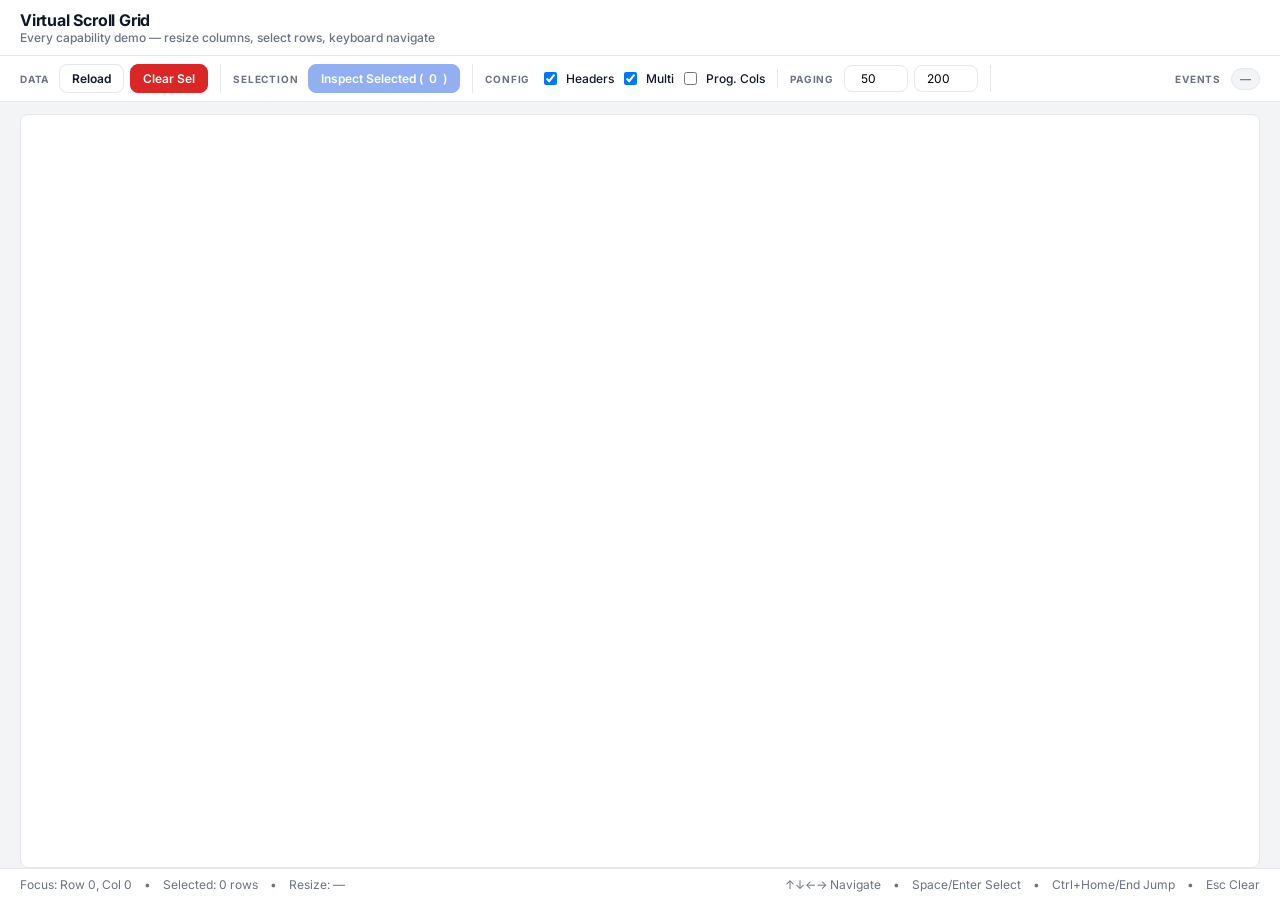
==== commit 607ddadc: "supoprt for json data" ====
--- a/static/index.html
+++ b/static/index.html
@@ -3,125 +3,1372 @@
     <head>
         <meta charset="UTF-8" />
         <meta name="viewport" content="width=device-width, initial-scale=1.0" />
-        <title>Catalyst Demos</title>
+        <title>
+            Virtual Scroll Grid — Contact Directory with Custom Renderers
+        </title>
+
+        <link rel="preconnect" href="https://fonts.googleapis.com" />
+        <link rel="preconnect" href="https://fonts.gstatic.com" crossorigin />
+        <link
+            href="https://fonts.googleapis.com/css2?family=Inter:wght@400;500;600;700&display=swap"
+            rel="stylesheet"
+        />
+
+        <script
+            type="module"
+            src="static/js/virtual-scroll-grid.js?v=4"
+        ></script>
+
         <style>
             :root {
-                --bg: #0f1117;
-                --surface: #1a1d27;
-                --border: #2a2d3a;
-                --text: #e0e0e6;
-                --text-muted: #8b8d9a;
-                --accent: #6c8cff;
-                --accent-hover: #8aa4ff;
+                --bg: #f3f4f6;
+                --surface: #ffffff;
+                --text: #111827;
+                --text-secondary: #6b7280;
+                --border: #e5e7eb;
+                --accent: #2563eb;
+                --accent-hover: #1d4ed8;
+                --accent-light: #dbeafe;
+                --danger: #dc2626;
+                --danger-light: #fee2e2;
+                --success: #059669;
+                --success-light: #d1fae5;
+                --warning: #d97706;
+                --warning-light: #fef3c7;
+                --radius: 8px;
+                --shadow:
+                    0 1px 3px rgba(0, 0, 0, 0.1), 0 1px 2px rgba(0, 0, 0, 0.06);
+                --shadow-lg:
+                    0 10px 25px -5px rgba(0, 0, 0, 0.1),
+                    0 8px 10px -6px rgba(0, 0, 0, 0.1);
+                --font: "Inter", system-ui, -apple-system, sans-serif;
             }
 
             * {
+                box-sizing: border-box;
+            }
+
+            html,
+            body {
                 margin: 0;
                 padding: 0;
-                box-sizing: border-box;
-            }
-
-            html,
-            body {
                 height: 100%;
-                font-family:
-                    -apple-system, BlinkMacSystemFont, "Segoe UI", Roboto,
-                    Helvetica, Arial, sans-serif;
+                font-family: var(--font);
                 background: var(--bg);
                 color: var(--text);
-            }
-
-            body {
-                display: flex;
+                overflow: hidden;
+            }
+
+            /* Layout: header, toolbar, grid, status */
+            .app {
+                display: flex;
+                flex-direction: column;
+                height: 100vh;
+            }
+
+            .app-header {
+                flex-shrink: 0;
+                background: var(--surface);
+                border-bottom: 1px solid var(--border);
+                padding: 10px 20px;
+                display: flex;
+                align-items: center;
+                justify-content: space-between;
+                gap: 16px;
+            }
+
+            .app-header h1 {
+                font-size: 16px;
+                font-weight: 700;
+                margin: 0;
+                letter-spacing: -0.2px;
+            }
+
+            .app-header .subtitle {
+                font-size: 12px;
+                color: var(--text-secondary);
+                font-weight: 500;
+            }
+
+            /* Toolbar */
+            .toolbar {
+                flex-shrink: 0;
+                background: var(--surface);
+                border-bottom: 1px solid var(--border);
+                padding: 8px 20px;
+                display: flex;
+                align-items: center;
+                gap: 12px;
+                flex-wrap: wrap;
+            }
+
+            .toolbar-group {
+                display: flex;
+                align-items: center;
+                gap: 6px;
+                padding-right: 12px;
+                border-right: 1px solid var(--border);
+            }
+
+            .toolbar-group:last-child {
+                border-right: none;
+                padding-right: 0;
+            }
+
+            .toolbar-label {
+                font-size: 10px;
+                font-weight: 700;
+                text-transform: uppercase;
+                letter-spacing: 0.8px;
+                color: var(--text-secondary);
+                margin-right: 4px;
+            }
+
+            .btn {
+                font-family: inherit;
+                font-size: 12px;
+                font-weight: 600;
+                padding: 6px 12px;
+                border: 1px solid var(--border);
+                border-radius: var(--radius);
+                background: var(--surface);
+                color: var(--text);
+                cursor: pointer;
+                transition: all 0.15s ease;
+                display: inline-flex;
+                align-items: center;
+                gap: 6px;
+                white-space: nowrap;
+            }
+
+            .btn:hover {
+                background: var(--bg);
+                border-color: var(--text-secondary);
+            }
+            .btn:active {
+                transform: translateY(1px);
+            }
+
+            .btn-primary {
+                background: var(--accent);
+                color: #fff;
+                border-color: var(--accent);
+            }
+            .btn-primary:hover {
+                background: var(--accent-hover);
+            }
+
+            .btn-danger {
+                background: var(--danger);
+                color: #fff;
+                border-color: var(--danger);
+            }
+
+            .btn:disabled {
+                opacity: 0.5;
+                cursor: not-allowed;
+            }
+
+            .input-sm {
+                font-family: inherit;
+                font-size: 12px;
+                padding: 5px 8px;
+                border: 1px solid var(--border);
+                border-radius: var(--radius);
+                width: 64px;
+                text-align: center;
+                outline: none;
+            }
+            .input-sm:focus {
+                border-color: var(--accent);
+                box-shadow: 0 0 0 3px var(--accent-light);
+            }
+
+            .toggle {
+                display: inline-flex;
+                align-items: center;
+                gap: 6px;
+                font-size: 12px;
+                font-weight: 500;
+                cursor: pointer;
+                user-select: none;
+            }
+
+            .toggle input {
+                cursor: pointer;
+            }
+
+            .badge {
+                font-size: 11px;
+                font-weight: 600;
+                padding: 3px 8px;
+                border-radius: 100px;
+                background: var(--bg);
+                color: var(--text-secondary);
+                border: 1px solid var(--border);
+            }
+
+            .badge.active {
+                background: var(--accent-light);
+                color: var(--accent);
+                border-color: var(--accent);
+            }
+
+            .badge.error {
+                background: var(--danger-light);
+                color: var(--danger);
+                border-color: var(--danger);
+            }
+
+            /* Grid area */
+            .grid-wrap {
+                flex: 1;
+                min-height: 0;
+                padding: 12px 20px 0;
+                display: flex;
+                flex-direction: column;
+            }
+
+            .grid-box {
+                flex: 1;
+                min-height: 0;
+                background: var(--surface);
+                border: 1px solid var(--border);
+                border-radius: var(--radius);
+                overflow: hidden;
+                display: flex;
+                flex-direction: column;
+            }
+
+            virtual-scroll-grid {
+                --vsg-font: var(--font);
+                --vsg-font-size: 13px;
+                --vsg-row-height: 40px;
+                --vsg-row-bg: #ffffff;
+                --vsg-row-bg-alt: #f9fafb;
+                --vsg-row-bg-hover: #eff6ff;
+                --vsg-row-bg-selected: #dbeafe;
+                --vsg-row-border: 1px solid var(--border);
+                --vsg-row-border-color: rgba(0, 0, 0, 0.04);
+                --vsg-header-bg: linear-gradient(
+                    180deg,
+                    #f9fafb 0%,
+                    #f3f4f6 100%
+                );
+                --vsg-header-color: #374151;
+                --vsg-header-border: 2px solid var(--accent);
+                --vsg-header-border-color: rgba(0, 0, 0, 0.06);
+                --vsg-cell-padding: 8px 14px;
+                --vsg-color: #111827;
+                --vsg-resize-handle-color: rgba(0, 0, 0, 0.25);
+
+                height: 100%;
+                width: 100%;
+            }
+
+            /* Focus indicator via part — keep it minimal so selection shows through */
+            virtual-scroll-grid::part(row):focus {
+                outline: none;
+                box-shadow: inset 3px 0 0 var(--accent);
+            }
+
+            /* Cells that contain Node renderers (badges, bars) need flex alignment */
+            virtual-scroll-grid::part(cell) {
+                display: flex;
+                align-items: center;
+            }
+
+            /* Expand/Collapse toggle button inside an "expand:true" cell */
+            virtual-scroll-grid::part(expand-btn) {
+                font-family: var(--font);
+                font-size: 11px;
+                font-weight: 600;
+                letter-spacing: 0.02em;
+                color: var(--accent);
+                background: #eff6ff;
+                border: 1px solid #bfdbfe;
+                border-radius: 9999px;
+                padding: 3px 10px;
+                box-shadow: 0 1px 2px rgba(37, 99, 235, 0.08);
+                transition:
+                    background 0.12s ease,
+                    color 0.12s ease,
+                    border-color 0.12s ease,
+                    box-shadow 0.12s ease;
+            }
+            virtual-scroll-grid::part(expand-btn):hover {
+                background: #dbeafe;
+                color: #1e40af;
+                border-color: #93c5fd;
+                box-shadow: 0 1px 3px rgba(37, 99, 235, 0.18);
+            }
+
+            /* Expansion container + individual panels (one per expanded cell) */
+            virtual-scroll-grid {
+                --vsg-expansion-bg: #f8fafc;
+                --vsg-expansion-padding: 10px 16px 14px;
+                --vsg-expansion-label-color: #475569;
+            }
+            virtual-scroll-grid::part(expansion) {
+                background: #f8fafc;
+                border-bottom: 1px solid rgba(37, 99, 235, 0.08);
+                box-shadow: inset 3px 0 0 var(--accent);
+            }
+            virtual-scroll-grid::part(expansion-label) {
+                font-size: 10px;
+                font-weight: 700;
+                letter-spacing: 0.08em;
+                text-transform: uppercase;
+                color: #1e40af;
+            }
+            virtual-scroll-grid::part(expansion-close) {
+                font-family: var(--font);
+                font-size: 10px;
+                font-weight: 600;
+                color: #64748b;
+                border-radius: 4px;
+                padding: 2px 8px;
+            }
+            virtual-scroll-grid::part(expansion-close):hover {
+                background: #e2e8f0;
+                color: #0f172a;
+            }
+
+            /* ── JSON tree renderer (used inside expansion panels) ────── */
+            .json-tree {
+                font-family:
+                    ui-monospace, SFMono-Regular, Menlo, Monaco, Consolas,
+                    monospace;
+                font-size: 12px;
+                line-height: 1.55;
+                color: #0f172a;
+                background: #ffffff;
+                border: 1px solid #e2e8f0;
+                border-radius: var(--radius);
+                padding: 8px 10px;
+                max-height: 320px;
+                overflow: auto;
+            }
+            .json-tree details {
+                margin: 0;
+                padding-left: 4px;
+            }
+            .json-tree details[open] > summary .json-caret {
+                transform: rotate(90deg);
+            }
+            .json-tree summary {
+                cursor: pointer;
+                list-style: none;
+                display: inline-flex;
+                align-items: center;
+                gap: 4px;
+                padding: 1px 4px;
+                border-radius: 3px;
+                user-select: none;
+            }
+            .json-tree summary::-webkit-details-marker {
+                display: none;
+            }
+            .json-tree summary:hover {
+                background: #eff6ff;
+            }
+            .json-tree .json-caret {
+                display: inline-block;
+                width: 10px;
+                color: #94a3b8;
+                transition: transform 0.12s ease;
+                font-size: 10px;
+            }
+            .json-tree .json-children {
+                margin: 0;
+                padding-left: 16px;
+                border-left: 1px dashed #e2e8f0;
+            }
+            .json-tree .json-entry {
+                display: flex;
+                align-items: flex-start;
+                gap: 6px;
+                padding: 1px 0;
+            }
+            .json-tree .json-key {
+                color: #1e40af;
+                font-weight: 600;
+                flex-shrink: 0;
+            }
+            .json-tree .json-index {
+                color: #94a3b8;
+                flex-shrink: 0;
+            }
+            .json-tree .json-colon {
+                color: #94a3b8;
+            }
+            .json-tree .json-value {
+                word-break: break-word;
+            }
+            .json-tree .json-string {
+                color: #047857;
+            }
+            .json-tree .json-number {
+                color: #b91c1c;
+            }
+            .json-tree .json-boolean {
+                color: #7c3aed;
+                font-weight: 600;
+            }
+            .json-tree .json-null {
+                color: #6b7280;
+                font-style: italic;
+            }
+            .json-tree .json-meta {
+                color: #64748b;
+                font-style: italic;
+                font-size: 11px;
+            }
+            .json-tree .json-copy {
+                float: right;
+                margin-left: 8px;
+                font-family: var(--font);
+                font-size: 10px;
+                font-weight: 600;
+                color: #64748b;
+                background: #f1f5f9;
+                border: 1px solid #cbd5e1;
+                border-radius: 4px;
+                padding: 2px 8px;
+                cursor: pointer;
+            }
+            .json-tree .json-copy:hover {
+                background: #e2e8f0;
+                color: #0f172a;
+            }
+
+            /* Status bar */
+            .status-bar {
+                flex-shrink: 0;
+                padding: 8px 20px;
+                display: flex;
+                align-items: center;
+                justify-content: space-between;
+                gap: 16px;
+                font-size: 12px;
+                color: var(--text-secondary);
+                background: var(--surface);
+                border-top: 1px solid var(--border);
+            }
+
+            .status-left,
+            .status-right {
+                display: flex;
+                align-items: center;
+                gap: 12px;
+            }
+
+            /* Modal */
+            .modal-overlay {
+                position: fixed;
+                inset: 0;
+                background: rgba(0, 0, 0, 0.45);
+                display: none;
                 align-items: center;
                 justify-content: center;
-            }
-
-            .container {
-                max-width: 640px;
-                width: 90%;
+                z-index: 1000;
+                padding: 20px;
+            }
+
+            .modal-overlay.open {
+                display: flex;
+            }
+
+            .modal {
+                background: var(--surface);
+                border-radius: 12px;
+                box-shadow: var(--shadow-lg);
+                width: 100%;
+                max-width: 720px;
+                max-height: 80vh;
+                display: flex;
+                flex-direction: column;
+                overflow: hidden;
+                animation: modalIn 0.2s ease;
+            }
+
+            @keyframes modalIn {
+                from {
+                    opacity: 0;
+                    transform: translateY(10px) scale(0.98);
+                }
+                to {
+                    opacity: 1;
+                    transform: translateY(0) scale(1);
+                }
+            }
+
+            .modal-header {
+                padding: 16px 20px;
+                border-bottom: 1px solid var(--border);
+                display: flex;
+                align-items: center;
+                justify-content: space-between;
+            }
+
+            .modal-header h2 {
+                margin: 0;
+                font-size: 16px;
+                font-weight: 700;
+            }
+
+            .modal-body {
+                flex: 1;
+                overflow: auto;
+                padding: 0;
+            }
+
+            .modal-footer {
+                padding: 12px 20px;
+                border-top: 1px solid var(--border);
+                display: flex;
+                justify-content: flex-end;
+                gap: 8px;
+            }
+
+            .close-btn {
+                background: none;
+                border: none;
+                font-size: 20px;
+                line-height: 1;
+                cursor: pointer;
+                color: var(--text-secondary);
+                padding: 4px;
+                border-radius: var(--radius);
+            }
+            .close-btn:hover {
+                background: var(--bg);
+                color: var(--text);
+            }
+
+            /* Inspector table inside modal */
+            .inspector-table {
+                width: 100%;
+                border-collapse: collapse;
+                font-size: 13px;
+            }
+
+            .inspector-table th,
+            .inspector-table td {
+                padding: 10px 14px;
+                text-align: left;
+                border-bottom: 1px solid var(--border);
+            }
+
+            .inspector-table th {
+                background: var(--bg);
+                font-weight: 600;
+                font-size: 11px;
+                text-transform: uppercase;
+                letter-spacing: 0.5px;
+                color: var(--text-secondary);
+                position: sticky;
+                top: 0;
+            }
+
+            .inspector-table tr:hover td {
+                background: var(--bg);
+            }
+
+            .inspector-empty {
+                padding: 40px;
                 text-align: center;
-            }
-
-            h1 {
-                font-size: 2rem;
-                margin-bottom: 0.5rem;
-            }
-
-            .subtitle {
-                color: var(--text-muted);
-                margin-bottom: 2.5rem;
-                font-size: 1.05rem;
-            }
-
-            .card {
+                color: var(--text-secondary);
+                font-size: 14px;
+            }
+
+            .json-block {
+                font-family:
+                    ui-monospace, SFMono-Regular, Menlo, Monaco, Consolas,
+                    monospace;
+                font-size: 12px;
+                background: var(--bg);
+                padding: 12px;
+                border-radius: var(--radius);
+                overflow: auto;
+                max-height: 200px;
+                white-space: pre-wrap;
+                word-break: break-word;
+            }
+
+            /* Toasts */
+            .toast-stack {
+                position: fixed;
+                top: 16px;
+                right: 16px;
+                z-index: 2000;
+                display: flex;
+                flex-direction: column;
+                gap: 8px;
+                pointer-events: none;
+            }
+
+            .toast {
                 background: var(--surface);
-                border: 1px solid var(--border);
-                border-radius: 12px;
-                padding: 1.75rem;
-                text-align: left;
-                transition: border-color 0.2s;
-            }
-
-            .card:hover {
-                border-color: var(--accent);
-            }
-
-            .card h2 {
-                font-size: 1.25rem;
-                margin-bottom: 0.5rem;
-            }
-
-            .card h2 a {
-                color: var(--accent);
-                text-decoration: none;
-            }
-
-            .card h2 a:hover {
-                color: var(--accent-hover);
-                text-decoration: underline;
-            }
-
-            .card p {
-                color: var(--text-muted);
-                line-height: 1.6;
-                font-size: 0.95rem;
-            }
-
-            .tag {
-                display: inline-block;
-                background: rgba(108, 140, 255, 0.12);
-                color: var(--accent);
-                padding: 0.15rem 0.55rem;
-                border-radius: 4px;
-                font-size: 0.78rem;
-                margin-top: 0.75rem;
-                margin-right: 0.35rem;
+                color: var(--text);
+                padding: 10px 14px;
+                border-radius: var(--radius);
+                font-size: 13px;
+                font-weight: 500;
+                box-shadow: var(--shadow-lg);
+                border-left: 4px solid var(--accent);
+                animation: toastIn 0.25s ease;
+                pointer-events: auto;
+                max-width: 320px;
+            }
+
+            .toast.error {
+                border-left-color: var(--danger);
+            }
+            .toast.success {
+                border-left-color: var(--success);
+            }
+            .toast.warn {
+                border-left-color: var(--warning);
+            }
+
+            @keyframes toastIn {
+                from {
+                    opacity: 0;
+                    transform: translateX(10px);
+                }
+                to {
+                    opacity: 1;
+                    transform: translateX(0);
+                }
+            }
+
+            /* Responsive */
+            @media (max-width: 900px) {
+                .toolbar-group {
+                    border-right: none;
+                    width: 100%;
+                }
+                .toolbar {
+                    padding: 10px 16px;
+                }
+                .grid-wrap {
+                    padding: 8px 16px 0;
+                }
             }
         </style>
+        <base target="_blank" />
     </head>
     <body>
-        <div class="container">
-            <h1>Catalyst</h1>
-            <p class="subtitle">Component demos &amp; examples</p>
-
-            <div class="card">
-                <h2>
-                    <a href="/static/virtual-scroll-grid.html"
-                        >Virtual Scroll Grid</a
+        <div class="app">
+            <header class="app-header">
+                <div>
+                    <h1>Virtual Scroll Grid</h1>
+                    <div class="subtitle">
+                        Every capability demo — resize columns, select rows,
+                        keyboard navigate
+                    </div>
+                </div>
+                <div class="status-left">
+                    <span class="badge" id="loading-badge" style="display: none"
+                        >Loading…</span
                     >
-                </h2>
-                <p>
-                    A high-performance, virtualised data grid built as a custom
-                    web component. Renders thousands of rows with minimal DOM
-                    nodes by only painting the visible viewport. Supports
-                    keyboard navigation, multi-select, column resizing,
-                    paginated data fetching, and an inline row inspector.
-                </p>
-                <span class="tag">Web Component</span>
-                <span class="tag">Virtual Scroll</span>
-                <span class="tag">Data Grid</span>
+                    <span
+                        class="badge error"
+                        id="error-badge"
+                        style="display: none"
+                        >Error</span
+                    >
+                </div>
+            </header>
+
+            <nav class="toolbar" role="toolbar" aria-label="Grid controls">
+                <div class="toolbar-group">
+                    <span class="toolbar-label">Data</span>
+                    <button
+                        class="btn"
+                        onclick="grid.reload()"
+                        title="Reload from page 0"
+                    >
+                        Reload
+                    </button>
+                    <button
+                        class="btn btn-danger"
+                        onclick="grid.clearSelection()"
+                        title="Clear selection"
+                    >
+                        Clear Sel
+                    </button>
+                </div>
+
+                <div class="toolbar-group">
+                    <span class="toolbar-label">Selection</span>
+                    <button
+                        class="btn btn-primary"
+                        id="btn-inspect"
+                        onclick="openInspector()"
+                        disabled
+                    >
+                        Inspect Selected (<span id="sel-count">0</span>)
+                    </button>
+                </div>
+
+                <div class="toolbar-group">
+                    <span class="toolbar-label">Config</span>
+                    <label class="toggle" title="Toggle header row">
+                        <input
+                            type="checkbox"
+                            id="chk-headers"
+                            checked
+                            onchange="toggleHeaders()"
+                        />
+                        Headers
+                    </label>
+                    <label class="toggle" title="Toggle multi-select">
+                        <input
+                            type="checkbox"
+                            id="chk-multi"
+                            checked
+                            onchange="toggleMultiSelect()"
+                        />
+                        Multi
+                    </label>
+                    <label class="toggle" title="Use programmatic columns">
+                        <input
+                            type="checkbox"
+                            id="chk-progcols"
+                            onchange="toggleProgColumns()"
+                        />
+                        Prog. Cols
+                    </label>
+                </div>
+
+                <div class="toolbar-group">
+                    <span class="toolbar-label">Paging</span>
+                    <input
+                        type="number"
+                        class="input-sm"
+                        id="inp-page"
+                        value="50"
+                        min="10"
+                        max="500"
+                        onchange="changePageSize()"
+                        title="Page size"
+                    />
+                    <input
+                        type="number"
+                        class="input-sm"
+                        id="inp-cache"
+                        value="200"
+                        min="10"
+                        max="1000"
+                        onchange="changeCacheSize()"
+                        title="Cache size (pages)"
+                    />
+                </div>
+
+                <div class="toolbar-group" style="margin-left: auto">
+                    <span class="toolbar-label">Events</span>
+                    <span class="badge" id="last-event-badge">—</span>
+                </div>
+            </nav>
+
+            <section class="grid-wrap">
+                <div class="grid-box">
+                    <virtual-scroll-grid
+                        id="grid"
+                        url="/api/contact"
+                        page-size="50"
+                        cache-size="200"
+                        multi-select="true"
+                        show-headers="true"
+                    >
+                    </virtual-scroll-grid>
+                </div>
+            </section>
+
+            <footer class="status-bar">
+                <div class="status-left">
+                    <span id="status-focus">Focus: Row 0, Col 0</span>
+                    <span>•</span>
+                    <span id="status-selection">Selected: 0 rows</span>
+                    <span>•</span>
+                    <span id="status-resize">Resize: —</span>
+                </div>
+                <div class="status-right">
+                    <span>↑↓←→ Navigate</span>
+                    <span>•</span>
+                    <span>Space/Enter Select</span>
+                    <span>•</span>
+                    <span>Ctrl+Home/End Jump</span>
+                    <span>•</span>
+                    <span>Esc Clear</span>
+                </div>
+            </footer>
+        </div>
+
+        <!-- Inspector Modal -->
+        <div
+            class="modal-overlay"
+            id="modal"
+            onclick="if (event.target === this) closeInspector();"
+        >
+            <div class="modal">
+                <div class="modal-header">
+                    <h2>Selection Inspector</h2>
+                    <button
+                        class="close-btn"
+                        onclick="closeInspector()"
+                        aria-label="Close"
+                    >
+                        ×
+                    </button>
+                </div>
+                <div class="modal-body" id="modal-body">
+                    <div class="inspector-empty">No rows selected.</div>
+                </div>
+                <div class="modal-footer">
+                    <button class="btn" onclick="copySelectionJSON()">
+                        Copy JSON
+                    </button>
+                    <button class="btn btn-primary" onclick="closeInspector()">
+                        Close
+                    </button>
+                </div>
             </div>
         </div>
+
+        <div class="toast-stack" id="toasts"></div>
+
+        <script>
+            const grid = document.getElementById("grid");
+
+            /* ── Custom Cell Renderers ──────────────────────────────────────
+             * registerCellRenderer is only available after the custom element
+             * module has finished loading (it's a <script type="module"> so
+             * it's always deferred). We wait for the element to be defined
+             * before calling it.
+             * fn(value, col) → string  — plain text, or
+             * fn(value, col) → Node   — rich DOM (badge, bar, icon…)
+             * ─────────────────────────────────────────────────────────────── */
+            customElements.whenDefined("virtual-scroll-grid").then(() => {
+                // status → coloured pill badge
+                grid.registerCellRenderer("status", (val) => {
+                    if (val == null) return "";
+                    const palette = {
+                        VIP: { bg: "#fef3c7", color: "#92400e", icon: "⭐" },
+                        Lead: { bg: "#fee2e2", color: "#991b1b", icon: "🔥" },
+                        Partner: {
+                            bg: "#d1fae5",
+                            color: "#065f46",
+                            icon: "🤝",
+                        },
+                        Investor: {
+                            bg: "#ede9fe",
+                            color: "#5b21b6",
+                            icon: "💰",
+                        },
+                        Contractor: {
+                            bg: "#e0e7ff",
+                            color: "#3730a3",
+                            icon: "🔧",
+                        },
+                        Supplier: {
+                            bg: "#fce7f3",
+                            color: "#9d174d",
+                            icon: "📦",
+                        },
+                        Client: { bg: "#dbeafe", color: "#1e40af", icon: "🤵" },
+                        Prospect: {
+                            bg: "#f0fdf4",
+                            color: "#166534",
+                            icon: "🔭",
+                        },
+                        Alumni: { bg: "#f3f4f6", color: "#374151", icon: "🎓" },
+                        Referral: {
+                            bg: "#fff7ed",
+                            color: "#9a3412",
+                            icon: "🔗",
+                        },
+                    };
+                    const p = palette[val] ?? {
+                        bg: "#f3f4f6",
+                        color: "#374151",
+                        icon: "•",
+                    };
+                    const span = document.createElement("span");
+                    span.style.cssText = `
+                    display: inline-flex; align-items: center; gap: 4px;
+                    padding: 2px 8px; border-radius: 9999px; font-size: 11px;
+                    font-weight: 600; background: ${p.bg}; color: ${p.color};
+                    white-space: nowrap;`;
+                    span.textContent = `${p.icon} ${val}`;
+                    return span;
+                });
+
+                // boolean → green check / red cross
+                grid.registerCellRenderer("boolean", (val) => {
+                    const span = document.createElement("span");
+                    span.style.cssText = `
+                    font-size: 13px; font-weight: 700;
+                    color: ${val ? "#059669" : "#dc2626"};`;
+                    span.textContent = val ? "✓" : "✗";
+                    return span;
+                });
+
+                // percent → mini progress bar
+                grid.registerCellRenderer("percent", (val) => {
+                    if (val == null) return "";
+                    const pct = Math.round(val * 100);
+                    const hue = Math.round(val * 120); // red→green
+                    const wrap = document.createElement("div");
+                    wrap.style.cssText =
+                        "display:flex; align-items:center; gap:6px; width:100%;";
+                    const track = document.createElement("div");
+                    track.style.cssText =
+                        "flex:1; height:6px; background:#e5e7eb; border-radius:3px; overflow:hidden;";
+                    const bar = document.createElement("div");
+                    bar.style.cssText = `width:${pct}%; height:100%; border-radius:3px;
+                    background: hsl(${hue},65%,45%);`;
+                    track.appendChild(bar);
+                    const label = document.createElement("span");
+                    label.style.cssText =
+                        "font-size:11px; color:#6b7280; min-width:28px; text-align:right;";
+                    label.textContent = `${pct}%`;
+                    wrap.appendChild(track);
+                    wrap.appendChild(label);
+                    return wrap;
+                });
+
+                // currency → right-aligned formatted amount
+                grid.registerCellRenderer("currency", (val) => {
+                    if (val == null) return "";
+                    const formatted = new Intl.NumberFormat("en-US", {
+                        style: "currency",
+                        currency: "USD",
+                        maximumFractionDigits: 0,
+                    }).format(val);
+                    const span = document.createElement("span");
+                    span.style.cssText =
+                        "display:block; text-align:right; font-variant-numeric:tabular-nums; font-weight:500;";
+                    span.textContent = formatted;
+                    return span;
+                });
+
+                // date → friendly human-readable format
+                grid.registerCellRenderer("date", (val) => {
+                    if (!val) return "";
+                    const d = new Date(val);
+                    if (isNaN(d)) return String(val);
+                    return d.toLocaleDateString("en-US", {
+                        year: "numeric",
+                        month: "short",
+                        day: "numeric",
+                    });
+                });
+
+                // email → lowercase (string is fine here)
+                grid.registerCellRenderer("email", (val) =>
+                    val == null ? "" : String(val).toLowerCase(),
+                );
+
+                /* ── JSON → collapsible tree renderer ─────────────────────
+                 * Used both for inline cells and — thanks to the grid's
+                 * built-in expand:true support — inside expansion panels.
+                 * For expand:true cells the grid renders an "Expand" toggle
+                 * in-place and calls this renderer for the panel below.
+                 * ─────────────────────────────────────────────────────── */
+                grid.registerCellRenderer("json", (val, col) => {
+                    const root = document.createElement("div");
+                    root.className = "json-tree";
+
+                    const copyBtn = document.createElement("button");
+                    copyBtn.type = "button";
+                    copyBtn.className = "json-copy";
+                    copyBtn.textContent = "Copy JSON";
+                    copyBtn.addEventListener("click", (ev) => {
+                        ev.stopPropagation();
+                        ev.preventDefault();
+                        const text = JSON.stringify(val, null, 2);
+                        navigator.clipboard
+                            ?.writeText(text)
+                            .then(() =>
+                                toast("JSON copied to clipboard", "success"),
+                            )
+                            .catch(() => toast("Copy failed", "error"));
+                    });
+                    root.appendChild(copyBtn);
+
+                    root.appendChild(renderJsonNode(val, { topLevel: true }));
+                    return root;
+                });
+
+                // Helper: recursively build a collapsible <details> tree.
+                function renderJsonNode(value, opts = {}) {
+                    const {
+                        topLevel = false,
+                        keyLabel = null,
+                        indexLabel = null,
+                    } = opts;
+
+                    // Primitive (leaf): render inline.
+                    if (
+                        value === null ||
+                        value === undefined ||
+                        typeof value !== "object"
+                    ) {
+                        const entry = document.createElement("div");
+                        entry.className = "json-entry";
+                        if (keyLabel != null) {
+                            const k = document.createElement("span");
+                            k.className = "json-key";
+                            k.textContent = `"${keyLabel}"`;
+                            entry.appendChild(k);
+                            const c = document.createElement("span");
+                            c.className = "json-colon";
+                            c.textContent = ":";
+                            entry.appendChild(c);
+                        } else if (indexLabel != null) {
+                            const i = document.createElement("span");
+                            i.className = "json-index";
+                            i.textContent = `[${indexLabel}]`;
+                            entry.appendChild(i);
+                        }
+                        entry.appendChild(primitiveSpan(value));
+                        return entry;
+                    }
+
+                    const isArray = Array.isArray(value);
+                    const entries = isArray
+                        ? value.map((v, i) => [i, v])
+                        : Object.entries(value);
+                    const count = entries.length;
+
+                    const details = document.createElement("details");
+                    if (topLevel || count <= 3) details.open = true;
+                    details.className = "json-node";
+
+                    const summary = document.createElement("summary");
+                    const caret = document.createElement("span");
+                    caret.className = "json-caret";
+                    caret.textContent = "▶";
+                    summary.appendChild(caret);
+
+                    if (keyLabel != null) {
+                        const k = document.createElement("span");
+                        k.className = "json-key";
+                        k.textContent = `"${keyLabel}"`;
+                        summary.appendChild(k);
+                        const c = document.createElement("span");
+                        c.className = "json-colon";
+                        c.textContent = ":";
+                        summary.appendChild(c);
+                    } else if (indexLabel != null) {
+                        const i = document.createElement("span");
+                        i.className = "json-index";
+                        i.textContent = `[${indexLabel}]`;
+                        summary.appendChild(i);
+                    }
+
+                    const meta = document.createElement("span");
+                    meta.className = "json-meta";
+                    meta.textContent = isArray
+                        ? `Array(${count})`
+                        : `Object · ${count} ${count === 1 ? "key" : "keys"}`;
+                    summary.appendChild(meta);
+                    details.appendChild(summary);
+
+                    const children = document.createElement("div");
+                    children.className = "json-children";
+                    for (const [k, v] of entries) {
+                        children.appendChild(
+                            renderJsonNode(v, {
+                                keyLabel: isArray ? null : String(k),
+                                indexLabel: isArray ? k : null,
+                            }),
+                        );
+                    }
+                    details.appendChild(children);
+                    return details;
+                }
+
+                function primitiveSpan(v) {
+                    const span = document.createElement("span");
+                    span.classList.add("json-value");
+                    if (v === null || v === undefined) {
+                        span.classList.add("json-null");
+                        span.textContent = "null";
+                    } else if (typeof v === "string") {
+                        span.classList.add("json-string");
+                        span.textContent = `"${v}"`;
+                    } else if (typeof v === "number") {
+                        span.classList.add("json-number");
+                        span.textContent = String(v);
+                    } else if (typeof v === "boolean") {
+                        span.classList.add("json-boolean");
+                        span.textContent = v ? "true" : "false";
+                    } else {
+                        span.textContent = String(v);
+                    }
+                    return span;
+                }
+            }); // end customElements.whenDefined
+
+            const btnInspect = document.getElementById("btn-inspect");
+            const selCountEl = document.getElementById("sel-count");
+            const loadingBadge = document.getElementById("loading-badge");
+            const errorBadge = document.getElementById("error-badge");
+            const lastEventBadge = document.getElementById("last-event-badge");
+            const statusFocus = document.getElementById("status-focus");
+            const statusSelection = document.getElementById("status-selection");
+            const statusResize = document.getElementById("status-resize");
+
+            let currentSelection = [];
+            let currentIndices = [];
+            let focusedRow = 0;
+            let focusedCol = 0;
+
+            /* ---------- Event listeners ---------- */
+
+            grid.addEventListener("selectionchange", (e) => {
+                currentSelection = e.detail.selection;
+                currentIndices = e.detail.indices;
+                const count = currentIndices.length;
+
+                selCountEl.textContent = count;
+                btnInspect.disabled = count === 0;
+                statusSelection.textContent = `Selected: ${count} row${count !== 1 ? "s" : ""}`;
+                flashEvent("selectionchange");
+
+                if (count > 0) {
+                    toast(
+                        `${count} row${count !== 1 ? "s" : ""} selected`,
+                        "success",
+                    );
+                }
+            });
+
+            grid.addEventListener("loading", (e) => {
+                loadingBadge.style.display = e.detail.loading
+                    ? "inline-flex"
+                    : "none";
+                flashEvent("loading");
+            });
+
+            grid.addEventListener("columnresize", (e) => {
+                const { columnIndex, key, width, widths } = e.detail;
+                statusResize.textContent = `Resize: "${key}" → ${width}px`;
+                flashEvent("columnresize");
+            });
+
+            grid.addEventListener("error", (e) => {
+                const { pageIndex, error } = e.detail;
+                errorBadge.style.display = "inline-flex";
+                errorBadge.textContent = `Page ${pageIndex} error`;
+                flashEvent("error");
+                toast(`Error on page ${pageIndex}: ${error}`, "error");
+                setTimeout(() => {
+                    errorBadge.style.display = "none";
+                }, 4000);
+            });
+
+            /* Poll for focus changes inside shadow DOM */
+            setInterval(() => {
+                const sr = grid.shadowRoot;
+                if (!sr) return;
+                const active = sr.activeElement;
+                if (active && active.classList.contains("vsg-row")) {
+                    const idx = parseInt(active.dataset.index, 10);
+                    if (!isNaN(idx) && idx !== focusedRow) {
+                        focusedRow = idx;
+                        updateFocusStatus();
+                    }
+                }
+            }, 150);
+
+            /* ---------- Toolbar actions ---------- */
+
+            function toggleHeaders() {
+                const on = document.getElementById("chk-headers").checked;
+                grid.setAttribute("show-headers", on ? "true" : "false");
+                toast(on ? "Headers shown" : "Headers hidden");
+            }
+
+            function toggleMultiSelect() {
+                const on = document.getElementById("chk-multi").checked;
+                grid.setAttribute("multi-select", on ? "true" : "false");
+                toast(on ? "Multi-select enabled" : "Single-select mode");
+            }
+
+            function changePageSize() {
+                const v = parseInt(
+                    document.getElementById("inp-page").value,
+                    10,
+                );
+                if (isNaN(v) || v < 10 || v > 500) {
+                    toast("Page size must be 10–500", "error");
+                    return;
+                }
+                grid.setAttribute("page-size", v);
+                toast(`Page size set to ${v}`);
+            }
+
+            function changeCacheSize() {
+                const v = parseInt(
+                    document.getElementById("inp-cache").value,
+                    10,
+                );
+                if (isNaN(v) || v < 10) {
+                    toast("Cache size invalid", "error");
+                    return;
+                }
+                grid.setAttribute("cache-size", v);
+                toast(`Cache size set to ${v} pages`);
+            }
+
+            /* Programmatic columns demo */
+            const PROGRAMMATIC_COLUMNS = [
+                { key: "id", label: "ID", width: 6, growth: 0, type: "number" },
+                { key: "name", label: "Name", width: 18, growth: 1 },
+                { key: "role", label: "Role", width: 14, growth: 1 },
+                { key: "email", label: "Email", width: 24, growth: 2 },
+                {
+                    key: "active",
+                    label: "Active",
+                    width: 6,
+                    growth: 0,
+                    type: "boolean",
+                },
+            ];
+
+            function toggleProgColumns() {
+                const useProg = document.getElementById("chk-progcols").checked;
+                if (useProg) {
+                    grid.columns = PROGRAMMATIC_COLUMNS.map((c) => ({ ...c }));
+                    toast("Programmatic columns applied");
+                } else {
+                    grid.columns = null; // triggers auto-detection on next fetch
+                    toast("Auto-detection restored");
+                    grid.reload();
+                }
+            }
+
+            /* ---------- Inspector Modal ---------- */
+
+            function openInspector() {
+                const body = document.getElementById("modal-body");
+                if (currentSelection.length === 0) {
+                    body.innerHTML =
+                        '<div class="inspector-empty">No rows selected.</div>';
+                } else {
+                    // Build a table from the union of keys in selected rows
+                    const keys = new Set();
+                    currentSelection.forEach((r) => {
+                        if (r && typeof r === "object" && !Array.isArray(r)) {
+                            Object.keys(r).forEach((k) => keys.add(k));
+                        }
+                    });
+                    const cols = Array.from(keys);
+                    const html = `
+                    <table class="inspector-table">
+                        <thead>
+                            <tr>
+                                <th>#</th>
+                                <th>Index</th>
+                                ${cols.map((k) => `<th>${escapeHtml(k)}</th>`).join("")}
+                            </tr>
+                        </thead>
+                        <tbody>
+                            ${currentSelection
+                                .map(
+                                    (row, i) => `
+                                <tr>
+                                    <td>${i + 1}</td>
+                                    <td>${currentIndices[i]}</td>
+                                    ${cols.map((k) => `<td>${formatValue(row?.[k])}</td>`).join("")}
+                                </tr>
+                            `,
+                                )
+                                .join("")}
+                        </tbody>
+                    </table>
+                    <div style="padding:16px 20px 0;">
+                        <div class="toolbar-label" style="margin-bottom:6px;">Raw JSON</div>
+                        <pre class="json-block">${escapeHtml(JSON.stringify(currentSelection, null, 2))}</pre>
+                    </div>
+                `;
+                    body.innerHTML = html;
+                }
+                document.getElementById("modal").classList.add("open");
+            }
+
+            function closeInspector() {
+                document.getElementById("modal").classList.remove("open");
+            }
+
+            function copySelectionJSON() {
+                const json = JSON.stringify(currentSelection, null, 2);
+                navigator.clipboard
+                    .writeText(json)
+                    .then(() => {
+                        toast("JSON copied to clipboard", "success");
+                    })
+                    .catch(() => {
+                        toast("Copy failed", "error");
+                    });
+            }
+
+            /* ---------- Utilities ---------- */
+
+            function updateFocusStatus() {
+                statusFocus.textContent = `Focus: Row ${focusedRow}, Col ${focusedCol}`;
+            }
+
+            function flashEvent(name) {
+                lastEventBadge.textContent = name;
+                lastEventBadge.classList.add("active");
+                setTimeout(
+                    () => lastEventBadge.classList.remove("active"),
+                    600,
+                );
+            }
+
+            function toast(msg, type = "info") {
+                const stack = document.getElementById("toasts");
+                const el = document.createElement("div");
+                el.className = `toast ${type}`;
+                el.textContent = msg;
+                stack.appendChild(el);
+                setTimeout(() => el.remove(), 3000);
+            }
+
+            function escapeHtml(str) {
+                if (str == null) return "";
+                return String(str)
+                    .replace(/&/g, "&amp;")
+                    .replace(/</g, "&lt;")
+                    .replace(/>/g, "&gt;")
+                    .replace(/"/g, "&quot;");
+            }
+
+            function formatValue(v) {
+                if (v == null) return '<span style="color:#9ca3af">—</span>';
+                if (typeof v === "boolean") return v ? "✓ true" : "✗ false";
+                if (typeof v === "number") return v.toLocaleString();
+                return escapeHtml(String(v));
+            }
+
+            /* Keyboard: Esc closes modal if open */
+            document.addEventListener("keydown", (e) => {
+                if (
+                    e.key === "Escape" &&
+                    document.getElementById("modal").classList.contains("open")
+                ) {
+                    closeInspector();
+                }
+            });
+
+            updateFocusStatus();
+        </script>
     </body>
 </html>
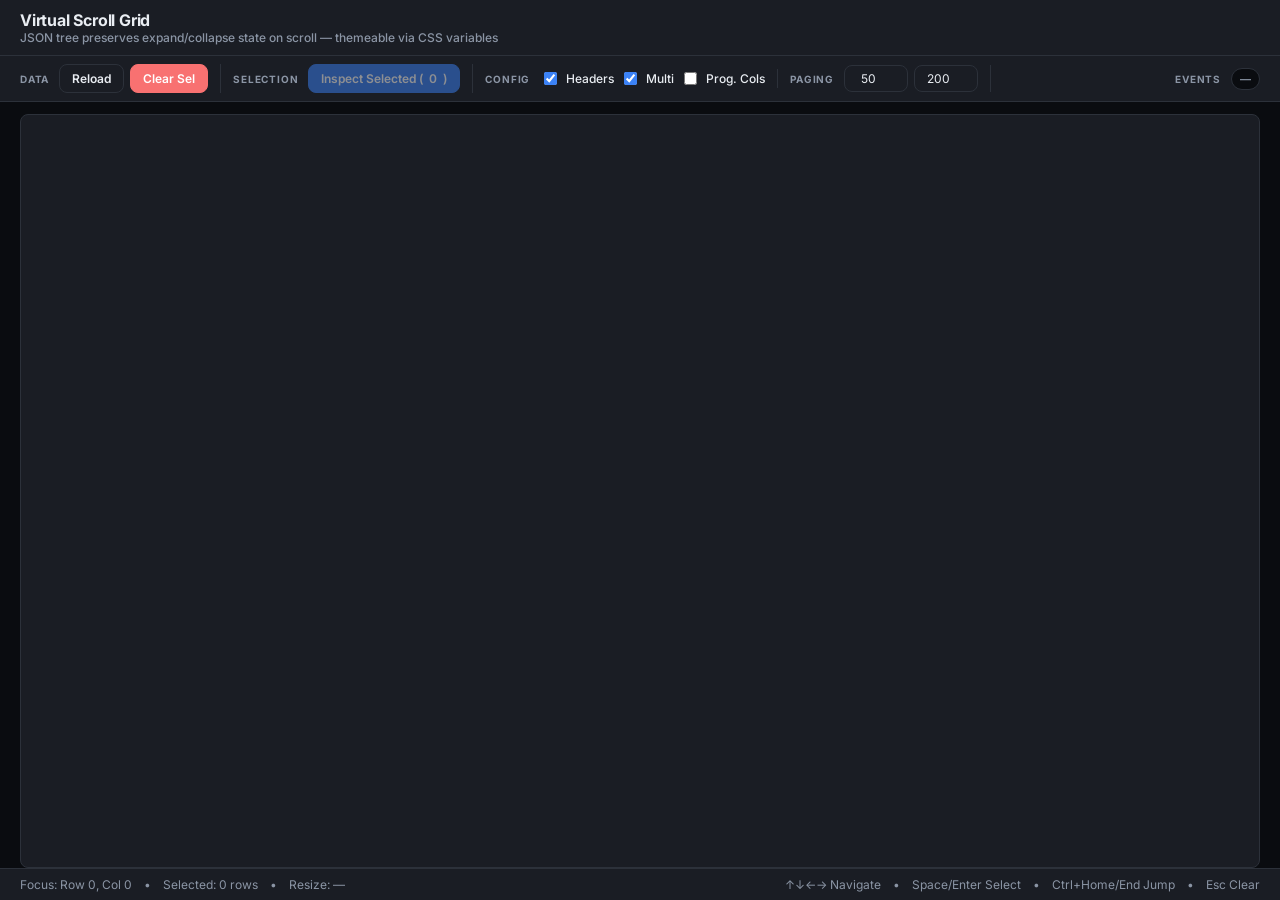
==== commit 66f83bcd: "some changes in the showcase" ====
--- a/static/index.html
+++ b/static/index.html
@@ -4,7 +4,7 @@
         <meta charset="UTF-8" />
         <meta name="viewport" content="width=device-width, initial-scale=1.0" />
         <title>
-            Virtual Scroll Grid — Contact Directory with Custom Renderers
+            Virtual Scroll Grid — JSON Tree Renderer with Custom Theming
         </title>
 
         <link rel="preconnect" href="https://fonts.googleapis.com" />
@@ -13,650 +13,15 @@
             href="https://fonts.googleapis.com/css2?family=Inter:wght@400;500;600;700&display=swap"
             rel="stylesheet"
         />
+        <link rel="stylesheet" href="/static/css/dark.css?v1" />
 
         <script
             type="module"
-            src="static/js/virtual-scroll-grid.js?v=4"
+            src="static/js/virtual-scroll-grid.js?v=6"
         ></script>
-
-        <style>
-            :root {
-                --bg: #f3f4f6;
-                --surface: #ffffff;
-                --text: #111827;
-                --text-secondary: #6b7280;
-                --border: #e5e7eb;
-                --accent: #2563eb;
-                --accent-hover: #1d4ed8;
-                --accent-light: #dbeafe;
-                --danger: #dc2626;
-                --danger-light: #fee2e2;
-                --success: #059669;
-                --success-light: #d1fae5;
-                --warning: #d97706;
-                --warning-light: #fef3c7;
-                --radius: 8px;
-                --shadow:
-                    0 1px 3px rgba(0, 0, 0, 0.1), 0 1px 2px rgba(0, 0, 0, 0.06);
-                --shadow-lg:
-                    0 10px 25px -5px rgba(0, 0, 0, 0.1),
-                    0 8px 10px -6px rgba(0, 0, 0, 0.1);
-                --font: "Inter", system-ui, -apple-system, sans-serif;
-            }
-
-            * {
-                box-sizing: border-box;
-            }
-
-            html,
-            body {
-                margin: 0;
-                padding: 0;
-                height: 100%;
-                font-family: var(--font);
-                background: var(--bg);
-                color: var(--text);
-                overflow: hidden;
-            }
-
-            /* Layout: header, toolbar, grid, status */
-            .app {
-                display: flex;
-                flex-direction: column;
-                height: 100vh;
-            }
-
-            .app-header {
-                flex-shrink: 0;
-                background: var(--surface);
-                border-bottom: 1px solid var(--border);
-                padding: 10px 20px;
-                display: flex;
-                align-items: center;
-                justify-content: space-between;
-                gap: 16px;
-            }
-
-            .app-header h1 {
-                font-size: 16px;
-                font-weight: 700;
-                margin: 0;
-                letter-spacing: -0.2px;
-            }
-
-            .app-header .subtitle {
-                font-size: 12px;
-                color: var(--text-secondary);
-                font-weight: 500;
-            }
-
-            /* Toolbar */
-            .toolbar {
-                flex-shrink: 0;
-                background: var(--surface);
-                border-bottom: 1px solid var(--border);
-                padding: 8px 20px;
-                display: flex;
-                align-items: center;
-                gap: 12px;
-                flex-wrap: wrap;
-            }
-
-            .toolbar-group {
-                display: flex;
-                align-items: center;
-                gap: 6px;
-                padding-right: 12px;
-                border-right: 1px solid var(--border);
-            }
-
-            .toolbar-group:last-child {
-                border-right: none;
-                padding-right: 0;
-            }
-
-            .toolbar-label {
-                font-size: 10px;
-                font-weight: 700;
-                text-transform: uppercase;
-                letter-spacing: 0.8px;
-                color: var(--text-secondary);
-                margin-right: 4px;
-            }
-
-            .btn {
-                font-family: inherit;
-                font-size: 12px;
-                font-weight: 600;
-                padding: 6px 12px;
-                border: 1px solid var(--border);
-                border-radius: var(--radius);
-                background: var(--surface);
-                color: var(--text);
-                cursor: pointer;
-                transition: all 0.15s ease;
-                display: inline-flex;
-                align-items: center;
-                gap: 6px;
-                white-space: nowrap;
-            }
-
-            .btn:hover {
-                background: var(--bg);
-                border-color: var(--text-secondary);
-            }
-            .btn:active {
-                transform: translateY(1px);
-            }
-
-            .btn-primary {
-                background: var(--accent);
-                color: #fff;
-                border-color: var(--accent);
-            }
-            .btn-primary:hover {
-                background: var(--accent-hover);
-            }
-
-            .btn-danger {
-                background: var(--danger);
-                color: #fff;
-                border-color: var(--danger);
-            }
-
-            .btn:disabled {
-                opacity: 0.5;
-                cursor: not-allowed;
-            }
-
-            .input-sm {
-                font-family: inherit;
-                font-size: 12px;
-                padding: 5px 8px;
-                border: 1px solid var(--border);
-                border-radius: var(--radius);
-                width: 64px;
-                text-align: center;
-                outline: none;
-            }
-            .input-sm:focus {
-                border-color: var(--accent);
-                box-shadow: 0 0 0 3px var(--accent-light);
-            }
-
-            .toggle {
-                display: inline-flex;
-                align-items: center;
-                gap: 6px;
-                font-size: 12px;
-                font-weight: 500;
-                cursor: pointer;
-                user-select: none;
-            }
-
-            .toggle input {
-                cursor: pointer;
-            }
-
-            .badge {
-                font-size: 11px;
-                font-weight: 600;
-                padding: 3px 8px;
-                border-radius: 100px;
-                background: var(--bg);
-                color: var(--text-secondary);
-                border: 1px solid var(--border);
-            }
-
-            .badge.active {
-                background: var(--accent-light);
-                color: var(--accent);
-                border-color: var(--accent);
-            }
-
-            .badge.error {
-                background: var(--danger-light);
-                color: var(--danger);
-                border-color: var(--danger);
-            }
-
-            /* Grid area */
-            .grid-wrap {
-                flex: 1;
-                min-height: 0;
-                padding: 12px 20px 0;
-                display: flex;
-                flex-direction: column;
-            }
-
-            .grid-box {
-                flex: 1;
-                min-height: 0;
-                background: var(--surface);
-                border: 1px solid var(--border);
-                border-radius: var(--radius);
-                overflow: hidden;
-                display: flex;
-                flex-direction: column;
-            }
-
-            virtual-scroll-grid {
-                --vsg-font: var(--font);
-                --vsg-font-size: 13px;
-                --vsg-row-height: 40px;
-                --vsg-row-bg: #ffffff;
-                --vsg-row-bg-alt: #f9fafb;
-                --vsg-row-bg-hover: #eff6ff;
-                --vsg-row-bg-selected: #dbeafe;
-                --vsg-row-border: 1px solid var(--border);
-                --vsg-row-border-color: rgba(0, 0, 0, 0.04);
-                --vsg-header-bg: linear-gradient(
-                    180deg,
-                    #f9fafb 0%,
-                    #f3f4f6 100%
-                );
-                --vsg-header-color: #374151;
-                --vsg-header-border: 2px solid var(--accent);
-                --vsg-header-border-color: rgba(0, 0, 0, 0.06);
-                --vsg-cell-padding: 8px 14px;
-                --vsg-color: #111827;
-                --vsg-resize-handle-color: rgba(0, 0, 0, 0.25);
-
-                height: 100%;
-                width: 100%;
-            }
-
-            /* Focus indicator via part — keep it minimal so selection shows through */
-            virtual-scroll-grid::part(row):focus {
-                outline: none;
-                box-shadow: inset 3px 0 0 var(--accent);
-            }
-
-            /* Cells that contain Node renderers (badges, bars) need flex alignment */
-            virtual-scroll-grid::part(cell) {
-                display: flex;
-                align-items: center;
-            }
-
-            /* Expand/Collapse toggle button inside an "expand:true" cell */
-            virtual-scroll-grid::part(expand-btn) {
-                font-family: var(--font);
-                font-size: 11px;
-                font-weight: 600;
-                letter-spacing: 0.02em;
-                color: var(--accent);
-                background: #eff6ff;
-                border: 1px solid #bfdbfe;
-                border-radius: 9999px;
-                padding: 3px 10px;
-                box-shadow: 0 1px 2px rgba(37, 99, 235, 0.08);
-                transition:
-                    background 0.12s ease,
-                    color 0.12s ease,
-                    border-color 0.12s ease,
-                    box-shadow 0.12s ease;
-            }
-            virtual-scroll-grid::part(expand-btn):hover {
-                background: #dbeafe;
-                color: #1e40af;
-                border-color: #93c5fd;
-                box-shadow: 0 1px 3px rgba(37, 99, 235, 0.18);
-            }
-
-            /* Expansion container + individual panels (one per expanded cell) */
-            virtual-scroll-grid {
-                --vsg-expansion-bg: #f8fafc;
-                --vsg-expansion-padding: 10px 16px 14px;
-                --vsg-expansion-label-color: #475569;
-            }
-            virtual-scroll-grid::part(expansion) {
-                background: #f8fafc;
-                border-bottom: 1px solid rgba(37, 99, 235, 0.08);
-                box-shadow: inset 3px 0 0 var(--accent);
-            }
-            virtual-scroll-grid::part(expansion-label) {
-                font-size: 10px;
-                font-weight: 700;
-                letter-spacing: 0.08em;
-                text-transform: uppercase;
-                color: #1e40af;
-            }
-            virtual-scroll-grid::part(expansion-close) {
-                font-family: var(--font);
-                font-size: 10px;
-                font-weight: 600;
-                color: #64748b;
-                border-radius: 4px;
-                padding: 2px 8px;
-            }
-            virtual-scroll-grid::part(expansion-close):hover {
-                background: #e2e8f0;
-                color: #0f172a;
-            }
-
-            /* ── JSON tree renderer (used inside expansion panels) ────── */
-            .json-tree {
-                font-family:
-                    ui-monospace, SFMono-Regular, Menlo, Monaco, Consolas,
-                    monospace;
-                font-size: 12px;
-                line-height: 1.55;
-                color: #0f172a;
-                background: #ffffff;
-                border: 1px solid #e2e8f0;
-                border-radius: var(--radius);
-                padding: 8px 10px;
-                max-height: 320px;
-                overflow: auto;
-            }
-            .json-tree details {
-                margin: 0;
-                padding-left: 4px;
-            }
-            .json-tree details[open] > summary .json-caret {
-                transform: rotate(90deg);
-            }
-            .json-tree summary {
-                cursor: pointer;
-                list-style: none;
-                display: inline-flex;
-                align-items: center;
-                gap: 4px;
-                padding: 1px 4px;
-                border-radius: 3px;
-                user-select: none;
-            }
-            .json-tree summary::-webkit-details-marker {
-                display: none;
-            }
-            .json-tree summary:hover {
-                background: #eff6ff;
-            }
-            .json-tree .json-caret {
-                display: inline-block;
-                width: 10px;
-                color: #94a3b8;
-                transition: transform 0.12s ease;
-                font-size: 10px;
-            }
-            .json-tree .json-children {
-                margin: 0;
-                padding-left: 16px;
-                border-left: 1px dashed #e2e8f0;
-            }
-            .json-tree .json-entry {
-                display: flex;
-                align-items: flex-start;
-                gap: 6px;
-                padding: 1px 0;
-            }
-            .json-tree .json-key {
-                color: #1e40af;
-                font-weight: 600;
-                flex-shrink: 0;
-            }
-            .json-tree .json-index {
-                color: #94a3b8;
-                flex-shrink: 0;
-            }
-            .json-tree .json-colon {
-                color: #94a3b8;
-            }
-            .json-tree .json-value {
-                word-break: break-word;
-            }
-            .json-tree .json-string {
-                color: #047857;
-            }
-            .json-tree .json-number {
-                color: #b91c1c;
-            }
-            .json-tree .json-boolean {
-                color: #7c3aed;
-                font-weight: 600;
-            }
-            .json-tree .json-null {
-                color: #6b7280;
-                font-style: italic;
-            }
-            .json-tree .json-meta {
-                color: #64748b;
-                font-style: italic;
-                font-size: 11px;
-            }
-            .json-tree .json-copy {
-                float: right;
-                margin-left: 8px;
-                font-family: var(--font);
-                font-size: 10px;
-                font-weight: 600;
-                color: #64748b;
-                background: #f1f5f9;
-                border: 1px solid #cbd5e1;
-                border-radius: 4px;
-                padding: 2px 8px;
-                cursor: pointer;
-            }
-            .json-tree .json-copy:hover {
-                background: #e2e8f0;
-                color: #0f172a;
-            }
-
-            /* Status bar */
-            .status-bar {
-                flex-shrink: 0;
-                padding: 8px 20px;
-                display: flex;
-                align-items: center;
-                justify-content: space-between;
-                gap: 16px;
-                font-size: 12px;
-                color: var(--text-secondary);
-                background: var(--surface);
-                border-top: 1px solid var(--border);
-            }
-
-            .status-left,
-            .status-right {
-                display: flex;
-                align-items: center;
-                gap: 12px;
-            }
-
-            /* Modal */
-            .modal-overlay {
-                position: fixed;
-                inset: 0;
-                background: rgba(0, 0, 0, 0.45);
-                display: none;
-                align-items: center;
-                justify-content: center;
-                z-index: 1000;
-                padding: 20px;
-            }
-
-            .modal-overlay.open {
-                display: flex;
-            }
-
-            .modal {
-                background: var(--surface);
-                border-radius: 12px;
-                box-shadow: var(--shadow-lg);
-                width: 100%;
-                max-width: 720px;
-                max-height: 80vh;
-                display: flex;
-                flex-direction: column;
-                overflow: hidden;
-                animation: modalIn 0.2s ease;
-            }
-
-            @keyframes modalIn {
-                from {
-                    opacity: 0;
-                    transform: translateY(10px) scale(0.98);
-                }
-                to {
-                    opacity: 1;
-                    transform: translateY(0) scale(1);
-                }
-            }
-
-            .modal-header {
-                padding: 16px 20px;
-                border-bottom: 1px solid var(--border);
-                display: flex;
-                align-items: center;
-                justify-content: space-between;
-            }
-
-            .modal-header h2 {
-                margin: 0;
-                font-size: 16px;
-                font-weight: 700;
-            }
-
-            .modal-body {
-                flex: 1;
-                overflow: auto;
-                padding: 0;
-            }
-
-            .modal-footer {
-                padding: 12px 20px;
-                border-top: 1px solid var(--border);
-                display: flex;
-                justify-content: flex-end;
-                gap: 8px;
-            }
-
-            .close-btn {
-                background: none;
-                border: none;
-                font-size: 20px;
-                line-height: 1;
-                cursor: pointer;
-                color: var(--text-secondary);
-                padding: 4px;
-                border-radius: var(--radius);
-            }
-            .close-btn:hover {
-                background: var(--bg);
-                color: var(--text);
-            }
-
-            /* Inspector table inside modal */
-            .inspector-table {
-                width: 100%;
-                border-collapse: collapse;
-                font-size: 13px;
-            }
-
-            .inspector-table th,
-            .inspector-table td {
-                padding: 10px 14px;
-                text-align: left;
-                border-bottom: 1px solid var(--border);
-            }
-
-            .inspector-table th {
-                background: var(--bg);
-                font-weight: 600;
-                font-size: 11px;
-                text-transform: uppercase;
-                letter-spacing: 0.5px;
-                color: var(--text-secondary);
-                position: sticky;
-                top: 0;
-            }
-
-            .inspector-table tr:hover td {
-                background: var(--bg);
-            }
-
-            .inspector-empty {
-                padding: 40px;
-                text-align: center;
-                color: var(--text-secondary);
-                font-size: 14px;
-            }
-
-            .json-block {
-                font-family:
-                    ui-monospace, SFMono-Regular, Menlo, Monaco, Consolas,
-                    monospace;
-                font-size: 12px;
-                background: var(--bg);
-                padding: 12px;
-                border-radius: var(--radius);
-                overflow: auto;
-                max-height: 200px;
-                white-space: pre-wrap;
-                word-break: break-word;
-            }
-
-            /* Toasts */
-            .toast-stack {
-                position: fixed;
-                top: 16px;
-                right: 16px;
-                z-index: 2000;
-                display: flex;
-                flex-direction: column;
-                gap: 8px;
-                pointer-events: none;
-            }
-
-            .toast {
-                background: var(--surface);
-                color: var(--text);
-                padding: 10px 14px;
-                border-radius: var(--radius);
-                font-size: 13px;
-                font-weight: 500;
-                box-shadow: var(--shadow-lg);
-                border-left: 4px solid var(--accent);
-                animation: toastIn 0.25s ease;
-                pointer-events: auto;
-                max-width: 320px;
-            }
-
-            .toast.error {
-                border-left-color: var(--danger);
-            }
-            .toast.success {
-                border-left-color: var(--success);
-            }
-            .toast.warn {
-                border-left-color: var(--warning);
-            }
-
-            @keyframes toastIn {
-                from {
-                    opacity: 0;
-                    transform: translateX(10px);
-                }
-                to {
-                    opacity: 1;
-                    transform: translateX(0);
-                }
-            }
-
-            /* Responsive */
-            @media (max-width: 900px) {
-                .toolbar-group {
-                    border-right: none;
-                    width: 100%;
-                }
-                .toolbar {
-                    padding: 10px 16px;
-                }
-                .grid-wrap {
-                    padding: 8px 16px 0;
-                }
-            }
-        </style>
+        <!-- External JSON Tree Renderer (implements Strategy 1 – WeakMap cache) -->
+        <script type="module" src="/static/js/json-tree-renderer.js"></script>
+
         <base target="_blank" />
     </head>
     <body>
@@ -665,8 +30,8 @@
                 <div>
                     <h1>Virtual Scroll Grid</h1>
                     <div class="subtitle">
-                        Every capability demo — resize columns, select rows,
-                        keyboard navigate
+                        JSON tree preserves expand/collapse state on scroll —
+                        themeable via CSS variables
                     </div>
                 </div>
                 <div class="status-left">
@@ -712,6 +77,8 @@
                         Inspect Selected (<span id="sel-count">0</span>)
                     </button>
                 </div>
+
+                <!-- Theme selector removed: JSON tree now uses static CSS only -->
 
                 <div class="toolbar-group">
                     <span class="toolbar-label">Config</span>
@@ -840,280 +207,117 @@
 
         <div class="toast-stack" id="toasts"></div>
 
-        <script>
+        <script type="module">
+            import { registerJsonRenderer } from "/static/js/json-tree-renderer.js";
+
             const grid = document.getElementById("grid");
 
-            /* ── Custom Cell Renderers ──────────────────────────────────────
-             * registerCellRenderer is only available after the custom element
-             * module has finished loading (it's a <script type="module"> so
-             * it's always deferred). We wait for the element to be defined
-             * before calling it.
-             * fn(value, col) → string  — plain text, or
-             * fn(value, col) → Node   — rich DOM (badge, bar, icon…)
-             * ─────────────────────────────────────────────────────────────── */
-            customElements.whenDefined("virtual-scroll-grid").then(() => {
-                // status → coloured pill badge
-                grid.registerCellRenderer("status", (val) => {
-                    if (val == null) return "";
-                    const palette = {
-                        VIP: { bg: "#fef3c7", color: "#92400e", icon: "⭐" },
-                        Lead: { bg: "#fee2e2", color: "#991b1b", icon: "🔥" },
-                        Partner: {
-                            bg: "#d1fae5",
-                            color: "#065f46",
-                            icon: "🤝",
-                        },
-                        Investor: {
-                            bg: "#ede9fe",
-                            color: "#5b21b6",
-                            icon: "💰",
-                        },
-                        Contractor: {
-                            bg: "#e0e7ff",
-                            color: "#3730a3",
-                            icon: "🔧",
-                        },
-                        Supplier: {
-                            bg: "#fce7f3",
-                            color: "#9d174d",
-                            icon: "📦",
-                        },
-                        Client: { bg: "#dbeafe", color: "#1e40af", icon: "🤵" },
-                        Prospect: {
-                            bg: "#f0fdf4",
-                            color: "#166534",
-                            icon: "🔭",
-                        },
-                        Alumni: { bg: "#f3f4f6", color: "#374151", icon: "🎓" },
-                        Referral: {
-                            bg: "#fff7ed",
-                            color: "#9a3412",
-                            icon: "🔗",
-                        },
-                    };
-                    const p = palette[val] ?? {
-                        bg: "#f3f4f6",
-                        color: "#374151",
-                        icon: "•",
-                    };
-                    const span = document.createElement("span");
-                    span.style.cssText = `
-                    display: inline-flex; align-items: center; gap: 4px;
-                    padding: 2px 8px; border-radius: 9999px; font-size: 11px;
-                    font-weight: 600; background: ${p.bg}; color: ${p.color};
-                    white-space: nowrap;`;
-                    span.textContent = `${p.icon} ${val}`;
-                    return span;
+            // Wait for the grid element to be fully defined
+            await customElements.whenDefined("virtual-scroll-grid");
+
+            // Helper toast for copy feedback (optional)
+            const showToast = (msg, type = "info") => {
+                const stack = document.getElementById("toasts");
+                const el = document.createElement("div");
+                el.className = `toast ${type}`;
+                el.textContent = msg;
+                stack.appendChild(el);
+                setTimeout(() => el.remove(), 3000);
+            };
+
+            // ---- Register all built‑in simple renderers (except JSON) ----
+            grid.registerCellRenderer("status", (val) => {
+                if (val == null) return "";
+                const palette = {
+                    VIP: { bg: "#fef3c7", color: "#92400e", icon: "⭐" },
+                    Lead: { bg: "#fee2e2", color: "#991b1b", icon: "🔥" },
+                    Partner: { bg: "#d1fae5", color: "#065f46", icon: "🤝" },
+                    Investor: { bg: "#ede9fe", color: "#5b21b6", icon: "💰" },
+                    Contractor: { bg: "#e0e7ff", color: "#3730a3", icon: "🔧" },
+                    Supplier: { bg: "#fce7f3", color: "#9d174d", icon: "📦" },
+                    Client: { bg: "#dbeafe", color: "#1e40af", icon: "🤵" },
+                    Prospect: { bg: "#f0fdf4", color: "#166534", icon: "🔭" },
+                    Alumni: { bg: "#f3f4f6", color: "#374151", icon: "🎓" },
+                    Referral: { bg: "#fff7ed", color: "#9a3412", icon: "🔗" },
+                };
+                const p = palette[val] ?? {
+                    bg: "#f3f4f6",
+                    color: "#374151",
+                    icon: "•",
+                };
+                const span = document.createElement("span");
+                span.style.cssText = `display: inline-flex; align-items: center; gap: 4px; padding: 2px 8px; border-radius: 9999px; font-size: 11px; font-weight: 600; background: ${p.bg}; color: ${p.color}; white-space: nowrap;`;
+                span.textContent = `${p.icon} ${val}`;
+                return span;
+            });
+
+            grid.registerCellRenderer("boolean", (val) => {
+                const span = document.createElement("span");
+                span.style.cssText = `font-size: 13px; font-weight: 700; color: ${val ? "#059669" : "#dc2626"};`;
+                span.textContent = val ? "✓" : "✗";
+                return span;
+            });
+
+            grid.registerCellRenderer("percent", (val) => {
+                if (val == null) return "";
+                const pct = Math.round(val * 100);
+                const hue = Math.round(val * 120);
+                const wrap = document.createElement("div");
+                wrap.style.cssText =
+                    "display:flex; align-items:center; gap:6px; width:100%;";
+                const track = document.createElement("div");
+                track.style.cssText =
+                    "flex:1; height:6px; background:#e5e7eb; border-radius:3px; overflow:hidden;";
+                const bar = document.createElement("div");
+                bar.style.cssText = `width:${pct}%; height:100%; border-radius:3px; background: hsl(${hue},65%,45%);`;
+                track.appendChild(bar);
+                const label = document.createElement("span");
+                label.style.cssText =
+                    "font-size:11px; color:#6b7280; min-width:28px; text-align:right;";
+                label.textContent = `${pct}%`;
+                wrap.appendChild(track);
+                wrap.appendChild(label);
+                return wrap;
+            });
+
+            grid.registerCellRenderer("currency", (val) => {
+                if (val == null) return "";
+                const formatted = new Intl.NumberFormat("en-US", {
+                    style: "currency",
+                    currency: "USD",
+                    maximumFractionDigits: 0,
+                }).format(val);
+                const span = document.createElement("span");
+                span.style.cssText =
+                    "display:block; text-align:right; font-variant-numeric:tabular-nums; font-weight:500;";
+                span.textContent = formatted;
+                return span;
+            });
+
+            grid.registerCellRenderer("date", (val) => {
+                if (!val) return "";
+                const d = new Date(val);
+                if (isNaN(d)) return String(val);
+                return d.toLocaleDateString("en-US", {
+                    year: "numeric",
+                    month: "short",
+                    day: "numeric",
                 });
-
-                // boolean → green check / red cross
-                grid.registerCellRenderer("boolean", (val) => {
-                    const span = document.createElement("span");
-                    span.style.cssText = `
-                    font-size: 13px; font-weight: 700;
-                    color: ${val ? "#059669" : "#dc2626"};`;
-                    span.textContent = val ? "✓" : "✗";
-                    return span;
-                });
-
-                // percent → mini progress bar
-                grid.registerCellRenderer("percent", (val) => {
-                    if (val == null) return "";
-                    const pct = Math.round(val * 100);
-                    const hue = Math.round(val * 120); // red→green
-                    const wrap = document.createElement("div");
-                    wrap.style.cssText =
-                        "display:flex; align-items:center; gap:6px; width:100%;";
-                    const track = document.createElement("div");
-                    track.style.cssText =
-                        "flex:1; height:6px; background:#e5e7eb; border-radius:3px; overflow:hidden;";
-                    const bar = document.createElement("div");
-                    bar.style.cssText = `width:${pct}%; height:100%; border-radius:3px;
-                    background: hsl(${hue},65%,45%);`;
-                    track.appendChild(bar);
-                    const label = document.createElement("span");
-                    label.style.cssText =
-                        "font-size:11px; color:#6b7280; min-width:28px; text-align:right;";
-                    label.textContent = `${pct}%`;
-                    wrap.appendChild(track);
-                    wrap.appendChild(label);
-                    return wrap;
-                });
-
-                // currency → right-aligned formatted amount
-                grid.registerCellRenderer("currency", (val) => {
-                    if (val == null) return "";
-                    const formatted = new Intl.NumberFormat("en-US", {
-                        style: "currency",
-                        currency: "USD",
-                        maximumFractionDigits: 0,
-                    }).format(val);
-                    const span = document.createElement("span");
-                    span.style.cssText =
-                        "display:block; text-align:right; font-variant-numeric:tabular-nums; font-weight:500;";
-                    span.textContent = formatted;
-                    return span;
-                });
-
-                // date → friendly human-readable format
-                grid.registerCellRenderer("date", (val) => {
-                    if (!val) return "";
-                    const d = new Date(val);
-                    if (isNaN(d)) return String(val);
-                    return d.toLocaleDateString("en-US", {
-                        year: "numeric",
-                        month: "short",
-                        day: "numeric",
-                    });
-                });
-
-                // email → lowercase (string is fine here)
-                grid.registerCellRenderer("email", (val) =>
-                    val == null ? "" : String(val).toLowerCase(),
-                );
-
-                /* ── JSON → collapsible tree renderer ─────────────────────
-                 * Used both for inline cells and — thanks to the grid's
-                 * built-in expand:true support — inside expansion panels.
-                 * For expand:true cells the grid renders an "Expand" toggle
-                 * in-place and calls this renderer for the panel below.
-                 * ─────────────────────────────────────────────────────── */
-                grid.registerCellRenderer("json", (val, col) => {
-                    const root = document.createElement("div");
-                    root.className = "json-tree";
-
-                    const copyBtn = document.createElement("button");
-                    copyBtn.type = "button";
-                    copyBtn.className = "json-copy";
-                    copyBtn.textContent = "Copy JSON";
-                    copyBtn.addEventListener("click", (ev) => {
-                        ev.stopPropagation();
-                        ev.preventDefault();
-                        const text = JSON.stringify(val, null, 2);
-                        navigator.clipboard
-                            ?.writeText(text)
-                            .then(() =>
-                                toast("JSON copied to clipboard", "success"),
-                            )
-                            .catch(() => toast("Copy failed", "error"));
-                    });
-                    root.appendChild(copyBtn);
-
-                    root.appendChild(renderJsonNode(val, { topLevel: true }));
-                    return root;
-                });
-
-                // Helper: recursively build a collapsible <details> tree.
-                function renderJsonNode(value, opts = {}) {
-                    const {
-                        topLevel = false,
-                        keyLabel = null,
-                        indexLabel = null,
-                    } = opts;
-
-                    // Primitive (leaf): render inline.
-                    if (
-                        value === null ||
-                        value === undefined ||
-                        typeof value !== "object"
-                    ) {
-                        const entry = document.createElement("div");
-                        entry.className = "json-entry";
-                        if (keyLabel != null) {
-                            const k = document.createElement("span");
-                            k.className = "json-key";
-                            k.textContent = `"${keyLabel}"`;
-                            entry.appendChild(k);
-                            const c = document.createElement("span");
-                            c.className = "json-colon";
-                            c.textContent = ":";
-                            entry.appendChild(c);
-                        } else if (indexLabel != null) {
-                            const i = document.createElement("span");
-                            i.className = "json-index";
-                            i.textContent = `[${indexLabel}]`;
-                            entry.appendChild(i);
-                        }
-                        entry.appendChild(primitiveSpan(value));
-                        return entry;
-                    }
-
-                    const isArray = Array.isArray(value);
-                    const entries = isArray
-                        ? value.map((v, i) => [i, v])
-                        : Object.entries(value);
-                    const count = entries.length;
-
-                    const details = document.createElement("details");
-                    if (topLevel || count <= 3) details.open = true;
-                    details.className = "json-node";
-
-                    const summary = document.createElement("summary");
-                    const caret = document.createElement("span");
-                    caret.className = "json-caret";
-                    caret.textContent = "▶";
-                    summary.appendChild(caret);
-
-                    if (keyLabel != null) {
-                        const k = document.createElement("span");
-                        k.className = "json-key";
-                        k.textContent = `"${keyLabel}"`;
-                        summary.appendChild(k);
-                        const c = document.createElement("span");
-                        c.className = "json-colon";
-                        c.textContent = ":";
-                        summary.appendChild(c);
-                    } else if (indexLabel != null) {
-                        const i = document.createElement("span");
-                        i.className = "json-index";
-                        i.textContent = `[${indexLabel}]`;
-                        summary.appendChild(i);
-                    }
-
-                    const meta = document.createElement("span");
-                    meta.className = "json-meta";
-                    meta.textContent = isArray
-                        ? `Array(${count})`
-                        : `Object · ${count} ${count === 1 ? "key" : "keys"}`;
-                    summary.appendChild(meta);
-                    details.appendChild(summary);
-
-                    const children = document.createElement("div");
-                    children.className = "json-children";
-                    for (const [k, v] of entries) {
-                        children.appendChild(
-                            renderJsonNode(v, {
-                                keyLabel: isArray ? null : String(k),
-                                indexLabel: isArray ? k : null,
-                            }),
-                        );
-                    }
-                    details.appendChild(children);
-                    return details;
-                }
-
-                function primitiveSpan(v) {
-                    const span = document.createElement("span");
-                    span.classList.add("json-value");
-                    if (v === null || v === undefined) {
-                        span.classList.add("json-null");
-                        span.textContent = "null";
-                    } else if (typeof v === "string") {
-                        span.classList.add("json-string");
-                        span.textContent = `"${v}"`;
-                    } else if (typeof v === "number") {
-                        span.classList.add("json-number");
-                        span.textContent = String(v);
-                    } else if (typeof v === "boolean") {
-                        span.classList.add("json-boolean");
-                        span.textContent = v ? "true" : "false";
-                    } else {
-                        span.textContent = String(v);
-                    }
-                    return span;
-                }
-            }); // end customElements.whenDefined
-
+            });
+
+            grid.registerCellRenderer("email", (val) =>
+                val == null ? "" : String(val).toLowerCase(),
+            );
+
+            // ---- JSON Tree Renderer (external module, caches DOM nodes per object reference) ----
+            // Static theming: all style variables are defined in global CSS for <virtual-scroll-grid>
+            registerJsonRenderer(grid, {
+                copyButton: true,
+                toast: showToast,
+                autoExpandLimit: 3,
+            });
+
+            // ---- Event listeners and UI glue (focus, selection, etc.) ----
             const btnInspect = document.getElementById("btn-inspect");
             const selCountEl = document.getElementById("sel-count");
             const loadingBadge = document.getElementById("loading-badge");
@@ -1128,24 +332,36 @@
             let focusedRow = 0;
             let focusedCol = 0;
 
-            /* ---------- Event listeners ---------- */
+            function updateFocusStatus() {
+                statusFocus.textContent = `Focus: Row ${focusedRow}, Col ${focusedCol}`;
+            }
+
+            function flashEvent(name) {
+                lastEventBadge.textContent = name;
+                lastEventBadge.classList.add("active");
+                setTimeout(
+                    () => lastEventBadge.classList.remove("active"),
+                    600,
+                );
+            }
+
+            function toast(msg, type = "info") {
+                showToast(msg, type);
+            }
 
             grid.addEventListener("selectionchange", (e) => {
                 currentSelection = e.detail.selection;
                 currentIndices = e.detail.indices;
                 const count = currentIndices.length;
-
                 selCountEl.textContent = count;
                 btnInspect.disabled = count === 0;
                 statusSelection.textContent = `Selected: ${count} row${count !== 1 ? "s" : ""}`;
                 flashEvent("selectionchange");
-
-                if (count > 0) {
+                if (count > 0)
                     toast(
                         `${count} row${count !== 1 ? "s" : ""} selected`,
                         "success",
                     );
-                }
             });
 
             grid.addEventListener("loading", (e) => {
@@ -1167,12 +383,9 @@
                 errorBadge.textContent = `Page ${pageIndex} error`;
                 flashEvent("error");
                 toast(`Error on page ${pageIndex}: ${error}`, "error");
-                setTimeout(() => {
-                    errorBadge.style.display = "none";
-                }, 4000);
-            });
-
-            /* Poll for focus changes inside shadow DOM */
+                setTimeout(() => (errorBadge.style.display = "none"), 4000);
+            });
+
             setInterval(() => {
                 const sr = grid.shadowRoot;
                 if (!sr) return;
@@ -1186,21 +399,18 @@
                 }
             }, 150);
 
-            /* ---------- Toolbar actions ---------- */
-
-            function toggleHeaders() {
+            // Toolbar actions
+            window.toggleHeaders = () => {
                 const on = document.getElementById("chk-headers").checked;
                 grid.setAttribute("show-headers", on ? "true" : "false");
                 toast(on ? "Headers shown" : "Headers hidden");
-            }
-
-            function toggleMultiSelect() {
+            };
+            window.toggleMultiSelect = () => {
                 const on = document.getElementById("chk-multi").checked;
                 grid.setAttribute("multi-select", on ? "true" : "false");
                 toast(on ? "Multi-select enabled" : "Single-select mode");
-            }
-
-            function changePageSize() {
+            };
+            window.changePageSize = () => {
                 const v = parseInt(
                     document.getElementById("inp-page").value,
                     10,
@@ -1211,9 +421,8 @@
                 }
                 grid.setAttribute("page-size", v);
                 toast(`Page size set to ${v}`);
-            }
-
-            function changeCacheSize() {
+            };
+            window.changeCacheSize = () => {
                 const v = parseInt(
                     document.getElementById("inp-cache").value,
                     10,
@@ -1224,44 +433,26 @@
                 }
                 grid.setAttribute("cache-size", v);
                 toast(`Cache size set to ${v} pages`);
-            }
-
-            /* Programmatic columns demo */
-            const PROGRAMMATIC_COLUMNS = [
-                { key: "id", label: "ID", width: 6, growth: 0, type: "number" },
-                { key: "name", label: "Name", width: 18, growth: 1 },
-                { key: "role", label: "Role", width: 14, growth: 1 },
-                { key: "email", label: "Email", width: 24, growth: 2 },
-                {
-                    key: "active",
-                    label: "Active",
-                    width: 6,
-                    growth: 0,
-                    type: "boolean",
-                },
-            ];
-
-            function toggleProgColumns() {
+            };
+            window.toggleProgColumns = () => {
                 const useProg = document.getElementById("chk-progcols").checked;
                 if (useProg) {
-                    grid.columns = PROGRAMMATIC_COLUMNS.map((c) => ({ ...c }));
-                    toast("Programmatic columns applied");
+                    toast(
+                        "Programmatic columns demo: reload to auto-detect again",
+                        "info",
+                    );
+                    grid.reload();
                 } else {
-                    grid.columns = null; // triggers auto-detection on next fetch
-                    toast("Auto-detection restored");
+                    toast("Auto-detection restored on next reload", "info");
                     grid.reload();
                 }
-            }
-
-            /* ---------- Inspector Modal ---------- */
-
-            function openInspector() {
+            };
+            window.openInspector = () => {
                 const body = document.getElementById("modal-body");
                 if (currentSelection.length === 0) {
                     body.innerHTML =
                         '<div class="inspector-empty">No rows selected.</div>';
                 } else {
-                    // Build a table from the union of keys in selected rows
                     const keys = new Set();
                     currentSelection.forEach((r) => {
                         if (r && typeof r === "object" && !Array.isArray(r)) {
@@ -1269,96 +460,56 @@
                         }
                     });
                     const cols = Array.from(keys);
+                    const escapeHtml = (str) => {
+                        if (str == null) return "";
+                        return String(str)
+                            .replace(/&/g, "&amp;")
+                            .replace(/</g, "&lt;")
+                            .replace(/>/g, "&gt;")
+                            .replace(/"/g, "&quot;");
+                    };
+                    const formatValue = (v) => {
+                        if (v == null)
+                            return '<span style="color:#9ca3af">—</span>';
+                        if (typeof v === "boolean")
+                            return v ? "✓ true" : "✗ false";
+                        if (typeof v === "number") return v.toLocaleString();
+                        return escapeHtml(String(v));
+                    };
                     const html = `
-                    <table class="inspector-table">
-                        <thead>
-                            <tr>
-                                <th>#</th>
-                                <th>Index</th>
-                                ${cols.map((k) => `<th>${escapeHtml(k)}</th>`).join("")}
-                            </tr>
-                        </thead>
-                        <tbody>
-                            ${currentSelection
-                                .map(
-                                    (row, i) => `
-                                <tr>
-                                    <td>${i + 1}</td>
-                                    <td>${currentIndices[i]}</td>
-                                    ${cols.map((k) => `<td>${formatValue(row?.[k])}</td>`).join("")}
-                                </tr>
-                            `,
-                                )
-                                .join("")}
-                        </tbody>
-                    </table>
-                    <div style="padding:16px 20px 0;">
-                        <div class="toolbar-label" style="margin-bottom:6px;">Raw JSON</div>
-                        <pre class="json-block">${escapeHtml(JSON.stringify(currentSelection, null, 2))}</pre>
-                    </div>
-                `;
+                        <table class="inspector-table">
+                            <thead><tr><th>#</th><th>Index</th>${cols.map((k) => `<th>${escapeHtml(k)}</th>`).join("")}</tr></thead>
+                            <tbody>
+                                ${currentSelection
+                                    .map(
+                                        (row, i) => `
+                                    <tr>
+                                        <td>${i + 1}</td>
+                                        <td>${currentIndices[i]}</td>
+                                        ${cols.map((k) => `<td>${formatValue(row?.[k])}</td>`).join("")}
+                                    </tr>
+                                `,
+                                    )
+                                    .join("")}
+                            </tbody>
+                        </table>
+                        <div style="padding:16px 20px 0;"><div class="toolbar-label" style="margin-bottom:6px;">Raw JSON</div>
+                        <pre class="json-block">${escapeHtml(JSON.stringify(currentSelection, null, 2))}</pre></div>
+                    `;
                     body.innerHTML = html;
                 }
                 document.getElementById("modal").classList.add("open");
-            }
-
-            function closeInspector() {
+            };
+            window.closeInspector = () => {
                 document.getElementById("modal").classList.remove("open");
-            }
-
-            function copySelectionJSON() {
+            };
+            window.copySelectionJSON = () => {
                 const json = JSON.stringify(currentSelection, null, 2);
                 navigator.clipboard
                     .writeText(json)
-                    .then(() => {
-                        toast("JSON copied to clipboard", "success");
-                    })
-                    .catch(() => {
-                        toast("Copy failed", "error");
-                    });
-            }
-
-            /* ---------- Utilities ---------- */
-
-            function updateFocusStatus() {
-                statusFocus.textContent = `Focus: Row ${focusedRow}, Col ${focusedCol}`;
-            }
-
-            function flashEvent(name) {
-                lastEventBadge.textContent = name;
-                lastEventBadge.classList.add("active");
-                setTimeout(
-                    () => lastEventBadge.classList.remove("active"),
-                    600,
-                );
-            }
-
-            function toast(msg, type = "info") {
-                const stack = document.getElementById("toasts");
-                const el = document.createElement("div");
-                el.className = `toast ${type}`;
-                el.textContent = msg;
-                stack.appendChild(el);
-                setTimeout(() => el.remove(), 3000);
-            }
-
-            function escapeHtml(str) {
-                if (str == null) return "";
-                return String(str)
-                    .replace(/&/g, "&amp;")
-                    .replace(/</g, "&lt;")
-                    .replace(/>/g, "&gt;")
-                    .replace(/"/g, "&quot;");
-            }
-
-            function formatValue(v) {
-                if (v == null) return '<span style="color:#9ca3af">—</span>';
-                if (typeof v === "boolean") return v ? "✓ true" : "✗ false";
-                if (typeof v === "number") return v.toLocaleString();
-                return escapeHtml(String(v));
-            }
-
-            /* Keyboard: Esc closes modal if open */
+                    .then(() => toast("JSON copied to clipboard", "success"))
+                    .catch(() => toast("Copy failed", "error"));
+            };
             document.addEventListener("keydown", (e) => {
                 if (
                     e.key === "Escape" &&
--- a/static/css/dark.css
+++ b/static/css/dark.css
@@ -0,0 +1,568 @@
+:root {
+    --bg: #0a0c10;
+    --surface: #1a1d24;
+    --text: #e9edf2;
+    --text-secondary: #8b95a5;
+    --border: #2c313a;
+    --accent: #3b82f6;
+    --accent-hover: #5c9eff;
+    --accent-light: #1e2a47;
+    --danger: #f87171;
+    --danger-light: #5c2a2a;
+    --success: #34d399;
+    --success-light: #1f463b;
+    --warning: #fbbf24;
+    --warning-light: #5c4015;
+    --radius: 8px;
+    --shadow: 0 1px 3px rgba(0, 0, 0, 0.4), 0 1px 2px rgba(0, 0, 0, 0.3);
+    --shadow-lg:
+        0 10px 25px -5px rgba(0, 0, 0, 0.5), 0 8px 10px -6px rgba(0, 0, 0, 0.4);
+    --font: "Inter", system-ui, -apple-system, sans-serif;
+}
+
+* {
+    box-sizing: border-box;
+}
+
+html,
+body {
+    margin: 0;
+    padding: 0;
+    height: 100%;
+    font-family: var(--font);
+    background: var(--bg);
+    color: var(--text);
+    overflow: hidden;
+}
+
+/* Layout: header, toolbar, grid, status */
+.app {
+    display: flex;
+    flex-direction: column;
+    height: 100vh;
+}
+
+.app-header {
+    flex-shrink: 0;
+    background: var(--surface);
+    border-bottom: 1px solid var(--border);
+    padding: 10px 20px;
+    display: flex;
+    align-items: center;
+    justify-content: space-between;
+    gap: 16px;
+}
+
+.app-header h1 {
+    font-size: 16px;
+    font-weight: 700;
+    margin: 0;
+    letter-spacing: -0.2px;
+    color: var(--text);
+}
+
+.app-header .subtitle {
+    font-size: 12px;
+    color: var(--text-secondary);
+    font-weight: 500;
+}
+
+/* Toolbar */
+.toolbar {
+    flex-shrink: 0;
+    background: var(--surface);
+    border-bottom: 1px solid var(--border);
+    padding: 8px 20px;
+    display: flex;
+    align-items: center;
+    gap: 12px;
+    flex-wrap: wrap;
+}
+
+.toolbar-group {
+    display: flex;
+    align-items: center;
+    gap: 6px;
+    padding-right: 12px;
+    border-right: 1px solid var(--border);
+}
+
+.toolbar-group:last-child {
+    border-right: none;
+    padding-right: 0;
+}
+
+.toolbar-label {
+    font-size: 10px;
+    font-weight: 700;
+    text-transform: uppercase;
+    letter-spacing: 0.8px;
+    color: var(--text-secondary);
+    margin-right: 4px;
+}
+
+.btn {
+    font-family: inherit;
+    font-size: 12px;
+    font-weight: 600;
+    padding: 6px 12px;
+    border: 1px solid var(--border);
+    border-radius: var(--radius);
+    background: var(--surface);
+    color: var(--text);
+    cursor: pointer;
+    transition: all 0.15s ease;
+    display: inline-flex;
+    align-items: center;
+    gap: 6px;
+    white-space: nowrap;
+}
+
+.btn:hover {
+    background: var(--bg);
+    border-color: var(--text-secondary);
+}
+.btn:active {
+    transform: translateY(1px);
+}
+
+.btn-primary {
+    background: var(--accent);
+    color: #fff;
+    border-color: var(--accent);
+}
+.btn-primary:hover {
+    background: var(--accent-hover);
+}
+
+.btn-danger {
+    background: var(--danger);
+    color: #fff;
+    border-color: var(--danger);
+}
+
+.btn:disabled {
+    opacity: 0.5;
+    cursor: not-allowed;
+}
+
+.input-sm {
+    font-family: inherit;
+    font-size: 12px;
+    padding: 5px 8px;
+    border: 1px solid var(--border);
+    border-radius: var(--radius);
+    width: 64px;
+    text-align: center;
+    outline: none;
+    background: var(--surface);
+    color: var(--text);
+}
+.input-sm:focus {
+    border-color: var(--accent);
+    box-shadow: 0 0 0 3px rgba(59, 130, 246, 0.3);
+}
+
+.toggle {
+    display: inline-flex;
+    align-items: center;
+    gap: 6px;
+    font-size: 12px;
+    font-weight: 500;
+    cursor: pointer;
+    user-select: none;
+    color: var(--text);
+}
+
+.toggle input {
+    cursor: pointer;
+    accent-color: var(--accent);
+}
+
+.badge {
+    font-size: 11px;
+    font-weight: 600;
+    padding: 3px 8px;
+    border-radius: 100px;
+    background: var(--bg);
+    color: var(--text-secondary);
+    border: 1px solid var(--border);
+}
+
+.badge.active {
+    background: var(--accent-light);
+    color: var(--accent);
+    border-color: var(--accent);
+}
+
+.badge.error {
+    background: var(--danger-light);
+    color: var(--danger);
+    border-color: var(--danger);
+}
+
+/* Grid area */
+.grid-wrap {
+    flex: 1;
+    min-height: 0;
+    padding: 12px 20px 0;
+    display: flex;
+    flex-direction: column;
+}
+
+.grid-box {
+    flex: 1;
+    min-height: 0;
+    background: var(--surface);
+    border: 1px solid var(--border);
+    border-radius: var(--radius);
+    overflow: hidden;
+    display: flex;
+    flex-direction: column;
+}
+
+virtual-scroll-grid {
+    --vsg-font: var(--font);
+    --vsg-font-size: 13px;
+    --vsg-row-height: 40px;
+    --vsg-row-bg: #1a1d24;
+    --vsg-row-bg-alt: #12151c;
+    --vsg-row-bg-hover: #2d3748;
+    --vsg-row-bg-selected: #1e2a47;
+    --vsg-row-border: 1px solid rgba(255, 255, 255, 0.05);
+    --vsg-row-border-color: rgba(255, 255, 255, 0.04);
+    --vsg-header-bg: linear-gradient(180deg, #1f2733 0%, #151a22 100%);
+    --vsg-header-color: #d1d9e8;
+    --vsg-header-border: 2px solid var(--accent);
+    --vsg-header-border-color: rgba(59, 130, 246, 0.4);
+    --vsg-cell-padding: 8px 14px;
+    --vsg-color: #e9edf2;
+    --vsg-resize-handle-color: rgba(255, 255, 255, 0.2);
+
+    height: 100%;
+    width: 100%;
+}
+
+/* Focus indicator via part — keep it minimal so selection shows through */
+virtual-scroll-grid::part(row):focus {
+    outline: none;
+    box-shadow: inset 3px 0 0 var(--accent);
+}
+
+/* Cells that contain Node renderers (badges, bars) need flex alignment */
+virtual-scroll-grid::part(cell) {
+    display: flex;
+    align-items: center;
+}
+
+/* Expand/Collapse toggle button inside an "expand:true" cell */
+virtual-scroll-grid::part(expand-btn) {
+    font-family: var(--font);
+    font-size: 11px;
+    font-weight: 600;
+    letter-spacing: 0.02em;
+    color: #bfdbfe;
+    background: #1e2a47;
+    border: 1px solid #3b82f6;
+    border-radius: 9999px;
+    padding: 3px 10px;
+    box-shadow: 0 1px 2px rgba(59, 130, 246, 0.2);
+    transition:
+        background 0.12s ease,
+        color 0.12s ease,
+        border-color 0.12s ease,
+        box-shadow 0.12s ease;
+}
+virtual-scroll-grid::part(expand-btn):hover {
+    background: #2d3a5e;
+    color: #e0e7ff;
+    border-color: #60a5fa;
+    box-shadow: 0 1px 3px rgba(59, 130, 246, 0.4);
+}
+
+/* Expansion container + individual panels (one per expanded cell) */
+virtual-scroll-grid {
+    --vsg-expansion-bg: #0e1219;
+    --vsg-expansion-padding: 10px 16px 14px;
+    --vsg-expansion-label-color: #8b9dc3;
+}
+virtual-scroll-grid::part(expansion) {
+    background: #0e1219;
+    border-bottom: 1px solid rgba(59, 130, 246, 0.2);
+    box-shadow: inset 3px 0 0 var(--accent);
+}
+virtual-scroll-grid::part(expansion-label) {
+    font-size: 10px;
+    font-weight: 700;
+    letter-spacing: 0.08em;
+    text-transform: uppercase;
+    color: #7aa2f7;
+}
+virtual-scroll-grid::part(expansion-close) {
+    font-family: var(--font);
+    font-size: 10px;
+    font-weight: 600;
+    color: #9aa6b5;
+    border-radius: 4px;
+    padding: 2px 8px;
+    background: transparent;
+}
+virtual-scroll-grid::part(expansion-close):hover {
+    background: #2d3748;
+    color: #e9edf2;
+}
+
+/* ========================== */
+/* JSON TREE STATIC THEMING   */
+/* Define CSS custom properties on the grid host */
+/* ========================== */
+virtual-scroll-grid {
+    --json-tree-font-family:
+        ui-monospace, SFMono-Regular, Menlo, Monaco, Consolas, monospace;
+    --json-tree-font-size: 12px;
+    --json-tree-bg: #0e1219;
+    --json-tree-border: 1px solid #2c313a;
+    --json-tree-border-radius: 6px;
+    --json-tree-padding: 8px 10px;
+    --json-tree-max-height: 320px;
+    --json-tree-color: #e2e8f0;
+    --json-tree-key-color: #fe2;
+    --json-tree-index-color: #7f8ea3;
+    --json-tree-colon-color: #7f8ea3;
+    --json-tree-string-color: #7ee0b0;
+    --json-tree-number-color: #fda4af;
+    --json-tree-boolean-color: #fe2;
+    --json-tree-null-color: #9ca3af;
+    --json-tree-meta-color: #7f8ea3;
+    --json-tree-caret-color: #9aa6b5;
+    --json-tree-caret-bg: #252c38;
+    --json-tree-caret-border: #3b424f;
+    --json-tree-caret-hover-bg: #3b4659;
+    --json-tree-caret-hover-color: #f1f5f9;
+    --json-tree-caret-open-bg: #3b4659;
+    --json-tree-caret-open-color: #f1f5f9;
+    --json-tree-children-indent: 16px;
+    --json-tree-children-border: #2d313a;
+    --json-tree-hover-bg: #1e293b;
+    --json-tree-copy-color: #8b9dc3;
+    --json-tree-copy-bg: #1e293b;
+    --json-tree-copy-border: #3b424f;
+    --json-tree-copy-hover-bg: #334155;
+    --json-tree-copy-hover-color: #e2e8f0;
+}
+
+/* Status bar */
+.status-bar {
+    flex-shrink: 0;
+    padding: 8px 20px;
+    display: flex;
+    align-items: center;
+    justify-content: space-between;
+    gap: 16px;
+    font-size: 12px;
+    color: var(--text-secondary);
+    background: var(--surface);
+    border-top: 1px solid var(--border);
+}
+
+.status-left,
+.status-right {
+    display: flex;
+    align-items: center;
+    gap: 12px;
+}
+
+/* Modal */
+.modal-overlay {
+    position: fixed;
+    inset: 0;
+    background: rgba(0, 0, 0, 0.75);
+    display: none;
+    align-items: center;
+    justify-content: center;
+    z-index: 1000;
+    padding: 20px;
+}
+
+.modal-overlay.open {
+    display: flex;
+}
+
+.modal {
+    background: var(--surface);
+    border-radius: 12px;
+    box-shadow: var(--shadow-lg);
+    width: 100%;
+    max-width: 720px;
+    max-height: 80vh;
+    display: flex;
+    flex-direction: column;
+    overflow: hidden;
+    animation: modalIn 0.2s ease;
+}
+
+@keyframes modalIn {
+    from {
+        opacity: 0;
+        transform: translateY(10px) scale(0.98);
+    }
+    to {
+        opacity: 1;
+        transform: translateY(0) scale(1);
+    }
+}
+
+.modal-header {
+    padding: 16px 20px;
+    border-bottom: 1px solid var(--border);
+    display: flex;
+    align-items: center;
+    justify-content: space-between;
+}
+
+.modal-header h2 {
+    margin: 0;
+    font-size: 16px;
+    font-weight: 700;
+    color: var(--text);
+}
+
+.modal-body {
+    flex: 1;
+    overflow: auto;
+    padding: 0;
+}
+
+.modal-footer {
+    padding: 12px 20px;
+    border-top: 1px solid var(--border);
+    display: flex;
+    justify-content: flex-end;
+    gap: 8px;
+}
+
+.close-btn {
+    background: none;
+    border: none;
+    font-size: 20px;
+    line-height: 1;
+    cursor: pointer;
+    color: var(--text-secondary);
+    padding: 4px;
+    border-radius: var(--radius);
+}
+.close-btn:hover {
+    background: var(--bg);
+    color: var(--text);
+}
+
+/* Inspector table inside modal */
+.inspector-table {
+    width: 100%;
+    border-collapse: collapse;
+    font-size: 13px;
+}
+
+.inspector-table th,
+.inspector-table td {
+    padding: 10px 14px;
+    text-align: left;
+    border-bottom: 1px solid var(--border);
+}
+
+.inspector-table th {
+    background: var(--bg);
+    font-weight: 600;
+    font-size: 11px;
+    text-transform: uppercase;
+    letter-spacing: 0.5px;
+    color: var(--text-secondary);
+    position: sticky;
+    top: 0;
+}
+
+.inspector-table tr:hover td {
+    background: rgba(59, 130, 246, 0.1);
+}
+
+.inspector-empty {
+    padding: 40px;
+    text-align: center;
+    color: var(--text-secondary);
+    font-size: 14px;
+}
+
+.json-block {
+    font-family:
+        ui-monospace, SFMono-Regular, Menlo, Monaco, Consolas, monospace;
+    font-size: 12px;
+    background: var(--bg);
+    padding: 12px;
+    border-radius: var(--radius);
+    overflow: auto;
+    max-height: 200px;
+    white-space: pre-wrap;
+    word-break: break-word;
+    color: var(--text);
+}
+
+/* Toasts */
+.toast-stack {
+    position: fixed;
+    top: 16px;
+    right: 16px;
+    z-index: 2000;
+    display: flex;
+    flex-direction: column;
+    gap: 8px;
+    pointer-events: none;
+}
+
+.toast {
+    background: var(--surface);
+    color: var(--text);
+    padding: 10px 14px;
+    border-radius: var(--radius);
+    font-size: 13px;
+    font-weight: 500;
+    box-shadow: var(--shadow-lg);
+    border-left: 4px solid var(--accent);
+    animation: toastIn 0.25s ease;
+    pointer-events: auto;
+    max-width: 320px;
+}
+
+.toast.error {
+    border-left-color: var(--danger);
+}
+.toast.success {
+    border-left-color: var(--success);
+}
+.toast.warn {
+    border-left-color: var(--warning);
+}
+
+@keyframes toastIn {
+    from {
+        opacity: 0;
+        transform: translateX(10px);
+    }
+    to {
+        opacity: 1;
+        transform: translateX(0);
+    }
+}
+
+/* Responsive */
+@media (max-width: 900px) {
+    .toolbar-group {
+        border-right: none;
+        width: 100%;
+    }
+    .toolbar {
+        padding: 10px 16px;
+    }
+    .grid-wrap {
+        padding: 8px 16px 0;
+    }
+}
